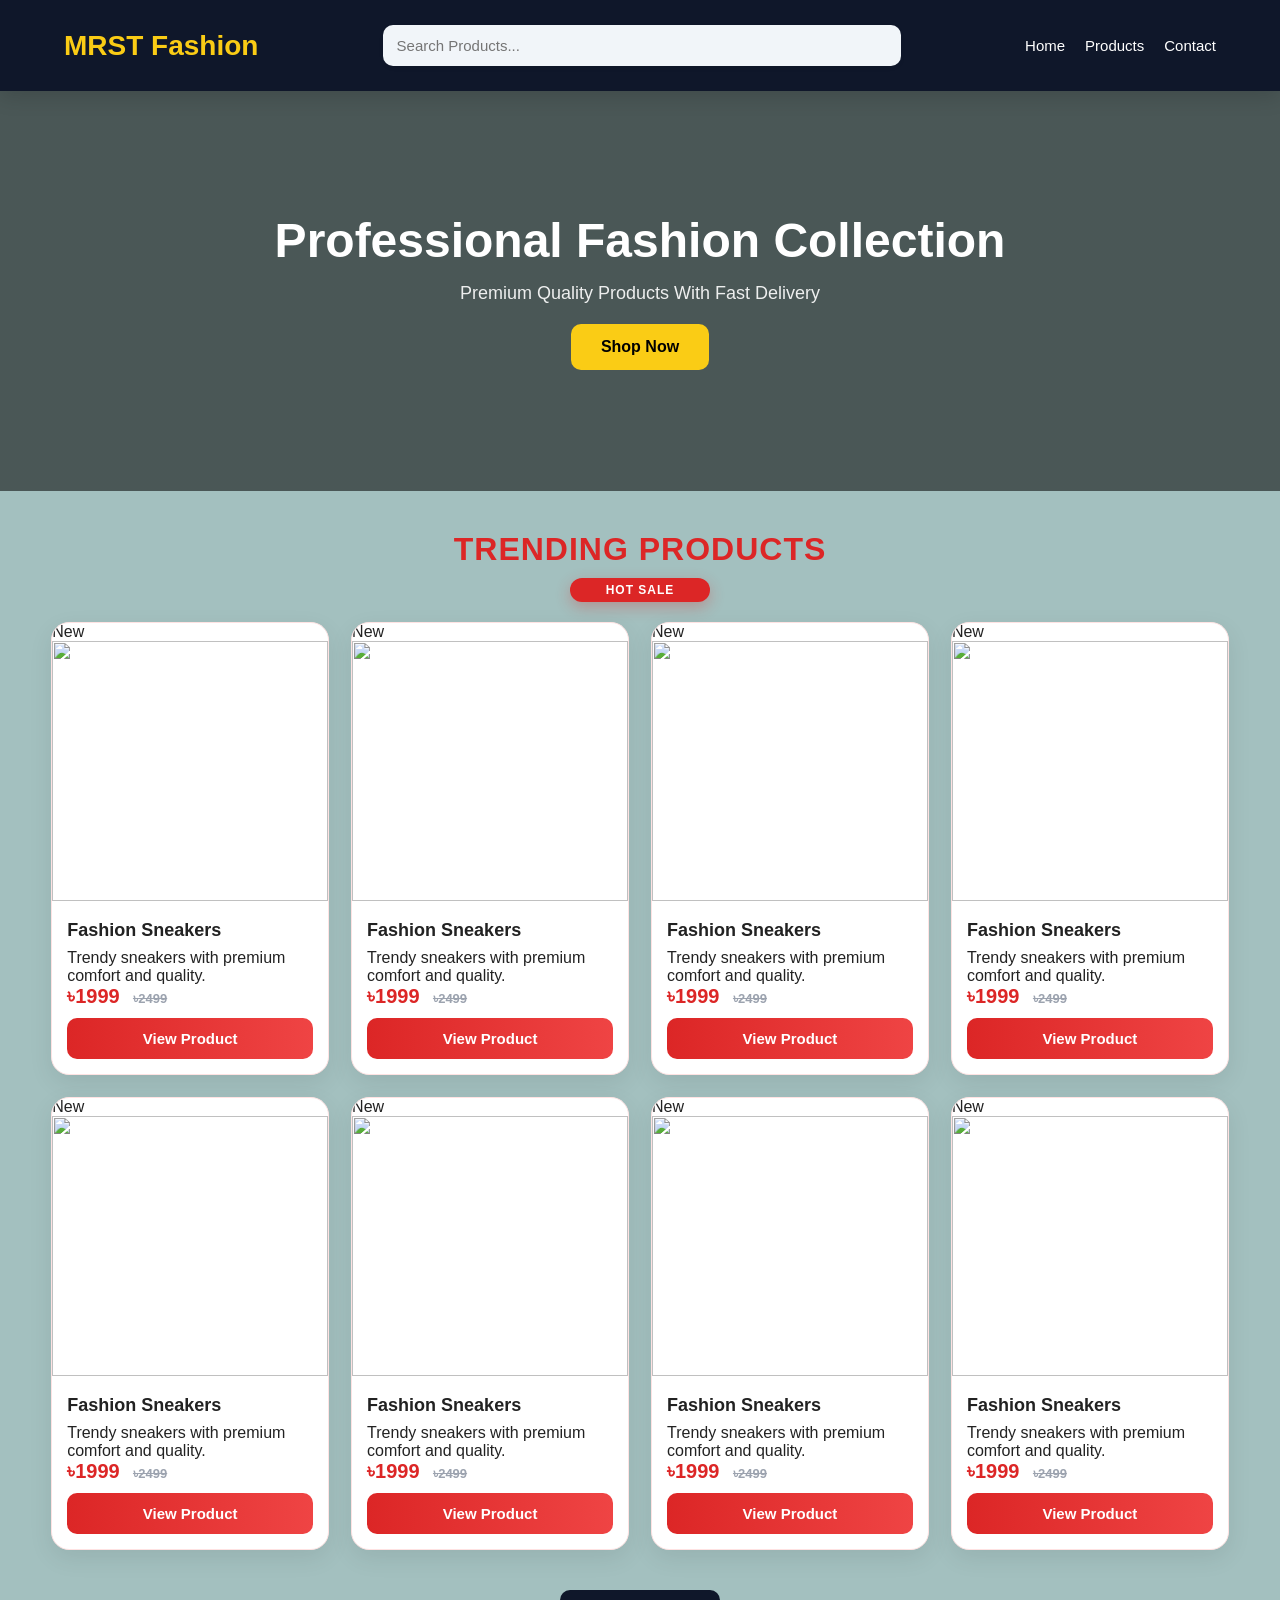
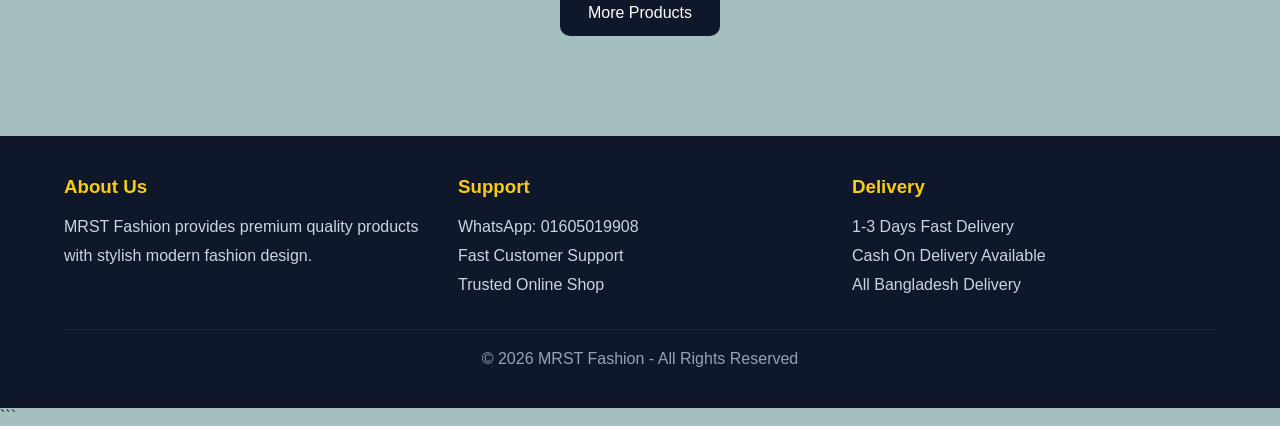
==== 3Piece.html @ 21700001 "Add files via upload" ====
<!DOCTYPE html>
<html lang="en">
<head>
<meta charset="UTF-8">
<meta name="viewport" content="width=device-width, initial-scale=1.0">
<title>MRST Fashion Store</title>

<style>
*{
margin:0;
padding:0;
box-sizing:border-box;
font-family:Arial,sans-serif;
}

body{
background:#a3c0bf;
color:#222;
}

/* ================= HEADER ================= */
header{
background:#0f172a;
padding:15px 5%;
display:flex;
justify-content:space-between;
align-items:center;
position:sticky;
top:0;
z-index:1000;
box-shadow:0 5px 20px rgba(0,0,0,0.15);
}

.logo{
font-size:28px;
font-weight:bold;
color:#facc15;
}

.search-box{
width:45%;
}

.search-box input{
width:100%;
padding:12px 14px;
border:none;
border-radius:10px;
outline:none;
background:#f1f5f9;
font-size:15px;
}

.menu{
display:flex;
gap:20px;
}

.menu a{
text-decoration:none;
color:white;
font-size:15px;
transition:0.3s;
}

.menu a:hover{
color:#facc15;
}

/* ================= HERO ================= */
.hero{
height:400px;
background:linear-gradient(rgba(0,0,0,.55),rgba(0,0,0,.55)),
url('https://images.unsplash.com/photo-1441986300917-64674bd600d8?q=80&w=1400');
background-size:cover;
background-position:center;
display:flex;
justify-content:center;
align-items:center;
text-align:center;
color:white;
padding:20px;
}

.hero h1{
font-size:48px;
margin-bottom:15px;
}

.hero p{
font-size:18px;
opacity:0.9;
margin-bottom:20px;
}

.hero button{
background:#facc15;
border:none;
padding:14px 30px;
border-radius:10px;
font-size:16px;
font-weight:bold;
cursor:pointer;
transition:0.3s;
}

.hero button:hover{
transform:scale(1.05);
}

/* ================= SECTION TITLE (HOT SALE RED) ================= */
.section-title{
text-align:center;
padding:40px 20px 20px;
font-size:32px;
font-weight:900;
color:#dc2626;
text-transform:uppercase;
letter-spacing:1px;
position:relative;
}

.section-title::after{
content:"HOT SALE";
display:block;
font-size:12px;
color:white;
background:#dc2626;
width:120px;
margin:10px auto 0;
padding:5px 10px;
border-radius:20px;
box-shadow:0 5px 15px rgba(220,38,38,0.3);
}

/* ================= PRODUCTS GRID ================= */
.products{
width:92%;
margin:auto;
display:grid;
grid-template-columns:repeat(auto-fit,minmax(230px,1fr));
gap:22px;
padding-bottom:40px;
}

/* ================= PRODUCT CARD ================= */
.product-card{
background:#fff;
border-radius:18px;
overflow:hidden;
box-shadow:0 8px 25px rgba(0,0,0,0.08);
transition:0.3s;
position:relative;
border:1px solid #fee2e2;
}

.product-card:hover{
transform:translateY(-10px);
box-shadow:0 18px 40px rgba(220,38,38,0.15);
border-color:#dc2626;
}

.product-card img{
width:100%;
height:260px;
object-fit:cover;
transition:0.3s;
}

.product-card:hover img{
transform:scale(1.05);
}

/* ================= BADGE ================= */
.badge{
position:absolute;
top:12px;
left:12px;
background:linear-gradient(45deg,#dc2626,#ef4444);
color:white;
padding:6px 12px;
font-size:12px;
font-weight:bold;
border-radius:20px;
box-shadow:0 5px 15px rgba(220,38,38,0.3);
animation:pulse 1.2s infinite;
text-transform:uppercase;
}

@keyframes pulse{
0%{transform:scale(1);}
50%{transform:scale(1.15);}
100%{transform:scale(1);}
}

/* ================= PRODUCT INFO ================= */
.product-info{
padding:15px;
}

.product-info h3{
font-size:18px;
margin-bottom:8px;
}

.price{
color:#dc2626;
font-size:20px;
font-weight:800;
margin-bottom:10px;
}

.old-price{
text-decoration:line-through;
font-size:13px;
color:#9ca3af;
margin-left:8px;
}

/* ================= BUTTON ================= */
.buy-btn{
width:100%;
padding:12px;
border:none;
border-radius:10px;
background:linear-gradient(90deg,#dc2626,#ef4444);
color:white;
font-size:15px;
font-weight:bold;
cursor:pointer;
transition:0.3s;
}

.buy-btn:hover{
transform:scale(1.03);
box-shadow:0 10px 20px rgba(220,38,38,0.3);
}

/* ================= LOAD MORE ================= */
.load-more-box{
text-align:center;
padding-bottom:50px;
}

.load-more{
padding:14px 28px;
border:none;
background:#0f172a;
color:white;
font-size:16px;
border-radius:10px;
cursor:pointer;
transition:0.3s;
}

.load-more:hover{
background:#dc2626;
}

/* ================= POPUP ================= */
.popup{
position:fixed;
top:0;
left:0;
width:100%;
height:100vh;
background:rgba(0,0,0,0.75);
display:none;
justify-content:center;
align-items:center;
padding:10px;
z-index:9999;
overflow-y:auto;
}
.popup.active{
display:flex;
}
.popup-content{
background:#b7ccc1;
width:95%;
max-width:1200px;
max-height:95vh;
overflow-y:auto;
border-radius:20px;
padding:20px;
position:relative;
}

/* দুই পাশের layout */
.product-page{
display:flex;
gap:20px;
flex-wrap:wrap;
}

.left-side,
.right-side{
flex:1;
min-width:300px;
}

/* Mobile */
@media(max-width:768px){

.product-page{
flex-direction:column;
}

.left-side,
.right-side{
width:100%;
min-width:100%;
}

}

.close-btn{
position:absolute;
right:20px;
top:15px;
font-size:35px;
cursor:pointer;
color:#111;
}

.popup-grid{
display:grid;
grid-template-columns:1fr 1fr;
gap:30px;
}

.main-image{
width:100%;
height:450px;
object-fit:cover;
border-radius:15px;
margin-bottom:15px;
}

.small-images{
display:flex;
gap:10px;
}

.small-images img{
width:85px;
height:85px;
object-fit:cover;
border-radius:10px;
cursor:pointer;
border:3px solid #e5e7eb;
}

/* ================= ORDER FORM ================= */
.order-form{
display:grid;
grid-template-columns:1fr 1fr;
gap:15px;
margin-top:20px;

}

.order-form input,input {
  width: 100%;
  padding: 14px 15px;
  margin: 10px 0;
  border: 1px solid #ddd;
  border-radius: 10px;
  font-size: 15px;
  background: #fff;
  transition: 0.3s ease;
  outline: none;
  box-shadow: 0 2px 5px rgba(0,0,0,0.05);
}
input:focus {
  border-color: #ff4d00;
  box-shadow: 0 0 8px rgba(255,77,0,0.3);
}
.order-form textarea,
.order-form select{
padding:14px;
border:1px solid #161a1a;
border-radius:10px;
outline:none;
font-size:15px;
width:100%;
background: #759bee;
}

.order-form textarea{
height:100px;
resize:none;
}

.full{
grid-column:1/-1;
}

.order-btn{
background:#25D366;
color:white;
padding:16px;
border:none;
border-radius:10px;
font-size:18px;
font-weight:bold;
cursor:pointer;
transition:0.3s;
}

.order-btn:hover{
transform:scale(1.03);
}

/* ================= FOOTER ================= */
footer{
background:#0f172a;
color:white;
padding:40px 5%;
margin-top:50px;
}

.footer-grid{
display:grid;
grid-template-columns:repeat(auto-fit,minmax(250px,1fr));
gap:30px;
}

footer h3{
margin-bottom:15px;
color:#facc15;
}

footer p{
line-height:1.8;
color:#cbd5e1;
}

.copy{
text-align:center;
margin-top:30px;
padding-top:20px;
border-top:1px solid #1e293b;
color:#94a3b8;
}

/* ================= RESPONSIVE ================= */
@media(max-width:900px){

.search-box{
width:100%;
}

header{
flex-direction:column;
gap:15px;
}

.hero h1{
font-size:34px;
}

.popup-grid{
grid-template-columns:1fr;
}

.order-form{
grid-template-columns:1fr;
}
}

/* ================= DELIVERY BOX ================= */

.delivery-box{
margin-top:5px;
}

.delivery-title{
font-size:20px;
margin-bottom:15px;
color:#111827;
font-weight:800;
}

.delivery-options{
display:grid;
grid-template-columns:1fr 1fr;
gap:18px;
}

.delivery-option input{
display:none;
}

.delivery-card{
border:2px solid #e5e7eb;
padding:20px;
border-radius:18px;
cursor:pointer;
transition:0.35s;
background:#ffffff;
position:relative;
overflow:hidden;
}

.delivery-card:hover{
transform:translateY(-5px);
box-shadow:0 15px 30px rgba(0,0,0,0.08);
}

.delivery-top{
display:flex;
justify-content:space-between;
align-items:center;
margin-bottom:15px;
}

.delivery-icon{
font-size:28px;
}

.delivery-badge{
background:#22c55e;
color:white;
font-size:11px;
padding:5px 10px;
border-radius:30px;
font-weight:bold;
letter-spacing:1px;
}

.delivery-badge.red{
background:#ef4444;
}

.delivery-card h4{
font-size:18px;
margin-bottom:8px;
color:#111827;
}

.delivery-card p{
font-size:14px;
color:#6b7280;
margin-bottom:15px;
}

.delivery-price{
font-size:28px;
font-weight:900;
color:#dc2626;
}

.delivery-option input:checked + .delivery-card{
border-color:#25D366;
background:#f0fdf4;
transform:scale(1.02);
box-shadow:0 15px 30px rgba(37,211,102,0.15);
}

/* ================= COD BOX ================= */

.cod-box{
margin-top:20px;
background:linear-gradient(135deg,#111827,#1f2937);
padding:20px;
border-radius:18px;
display:flex;
align-items:center;
justify-content:space-between;
gap:15px;
color:white;
box-shadow:0 15px 30px rgba(0,0,0,0.12);
}

.cod-icon{
width:60px;
height:60px;
background:#25D366;
display:flex;
justify-content:center;
align-items:center;
border-radius:50%;
font-size:28px;
flex-shrink:0;
}

.cod-text h3{
font-size:20px;
margin-bottom:5px;
}

.cod-text p{
font-size:14px;
color:#d1d5db;
}

.cod-badge{
background:#22c55e;
padding:10px 16px;
border-radius:30px;
font-size:14px;
font-weight:bold;
white-space:nowrap;
}



</style>
</head>

<body>

<header>
<div class="logo">MRST Fashion</div>

<div class="search-box">
<input type="text" placeholder="Search Products...">
</div>

<div class="menu">
<a href="#">Home</a>
<a href="#products">Products</a>
<a href="#footer">Contact</a>
</div>
</header>

<section class="hero">
<div>
<h1>Professional Fashion Collection</h1>
<p>Premium Quality Products With Fast Delivery</p>
<button onclick="scrollProducts()">Shop Now</button>
</div>
</section>

<h2 class="section-title" id="products">Trending Products</h2>

<section class="products" id="productContainer"></section>

<div class="load-more-box">
<button class="load-more" onclick="loadMoreProducts()">More Products</button>
</div>

<div class="popup" id="popup">
<div class="popup-content">

<span class="close-btn" onclick="closePopup()">×</span>

<div class="popup-grid">

<div>
<img id="mainImage" class="main-image" src="">

<div class="small-images">
<img id="img1" onclick="changeImage(this.src)">
<img id="img2" onclick="changeImage(this.src)">
<img id="img3" onclick="changeImage(this.src)">
</div>
</div>

<div class="product-details">
<h2 id="productName"></h2>

<div class="price" id="productPrice"></div>

<p>
Premium stylish fashion product. Very comfortable and high quality fabric.
Best collection for modern fashion lovers.
</p>

<div class="features">
<div class="feature-box">🚚 Fast Delivery 1-3 Days</div>
<div class="feature-box">💯 Premium Quality</div>
<div class="feature-box">🔥 Trending Collection</div>
<div class="feature-box">📦 Cash On Delivery</div>
</div>
<!-- ===== ORDER FORM ===== -->

<!-- ===== ORDER FORM ===== -->

<form class="order-form" onsubmit="sendWhatsApp(event)">

<input type="text" id="name" placeholder="আপনার নাম" required>

<input type="tel" id="phone" placeholder="ফোন নাম্বার" required>

<input type="email" id="email" placeholder="Gmail Address">

<select id="division">
  <option>বিভাগ নির্বাচন করুন</option>
  <option>Dhaka</option>
  <option>Chattogram</option>
  <option>Khulna</option>
  <option>Rajshahi</option>
</select>

<!-- District Dropdown -->
<select id="district">
  <option>জেলা নির্বাচন করুন</option>
<option>Bagerhat</option>
<option>Bandarban</option>
<option>Barguna</option>
<option>Barishal</option>
<option>Bhola</option>
<option>Bogra</option>
<option>Brahmanbaria</option>
<option>Chandpur</option>
<option>Chapainawabganj</option>
<option>Chattogram</option>
<option>Chuadanga</option>
<option>Cox's Bazar</option>
<option>Cumilla</option>
<option>Dhaka</option>
<option>Dinajpur</option>
<option>Faridpur</option>
<option>Feni</option>
<option>Gaibandha</option>
<option>Gazipur</option>
<option>Gopalganj</option>
<option>Habiganj</option>
<option>Jamalpur</option>
<option>Jashore</option>
<option>Jhalokathi</option>
<option>Jhenaidah</option>
<option>Joypurhat</option>
<option>Khagrachhari</option>
<option>Khulna</option>
<option>Kishoreganj</option>
<option>Kurigram</option>
<option>Kushtia</option>
<option>Lakshmipur</option>
<option>Lalmonirhat</option>
<option>Madaripur</option>
<option>Magura</option>
<option>Manikganj</option>
<option>Meherpur</option>
<option>Moulvibazar</option>
<option>Munshiganj</option>
<option>Mymensingh</option>
<option>Naogaon</option>
<option>Narail</option>
<option>Narayanganj</option>
<option>Narsingdi</option>
<option>Natore</option>
<option>Netrokona</option>
<option>Nilphamari</option>
<option>Noakhali</option>
<option>Pabna</option>
<option>Panchagarh</option>
<option>Patuakhali</option>
<option>Pirojpur</option>
<option>Rajbari</option>
<option>Rajshahi</option>
<option>Rangamati</option>
<option>Rangpur</option>
<option>Satkhira</option>
<option>Shariatpur</option>
<option>Sherpur</option>
<option>Sirajganj</option>
<option>Sunamganj</option>
<option>Sylhet</option>
<option>Tangail</option>
<option>Thakurgaon</option>
</select>

<!-- Thana Dropdown -->
<select id="thana">
  <option>থানা নির্বাচন করুন</option>

<option>Select Thana / Upazila</option>

<!-- Dhaka District -->
<option>Dhamrai</option>
<option>Dohar</option>
<option>Keraniganj</option>
<option>Nawabganj</option>
<option>Savar</option>

<!-- Gazipur -->
<option>Gazipur Sadar</option>
<option>Kaliakair</option>
<option>Kaliganj</option>
<option>Kapasia</option>
<option>Sreepur</option>

<!-- Narayanganj -->
<option>Narayanganj Sadar</option>
<option>Araihazar</option>
<option>Bandar</option>
<option>Rupganj</option>
<option>Sonargaon</option>

<!-- Munshiganj -->
<option>Munshiganj Sadar</option>
<option>Gazaria</option>
<option>Lohajang</option>
<option>Sirajdikhan</option>
<option>Sreenagar</option>
<option>Tongibari</option>

<!-- Kishoreganj -->
<option>Kishoreganj Sadar</option>
<option>Austagram</option>
<option>Bajitpur</option>
<option>Bhairab</option>
<option>Hossainpur</option>
<option>Itna</option>
<option>Karimganj</option>
<option>Katiadi</option>
<option>Kuliarchar</option>
<option>Mithamain</option>
<option>Nikli</option>
<option>Pakundia</option>
<option>Tarail</option>

<!-- Faridpur -->
<option>Faridpur Sadar</option>
<option>Alfadanga</option>
<option>Bhanga</option>
<option>Boalmari</option>
<option>Charbhadrasan</option>
<option>Madhukhali</option>
<option>Nagarkanda</option>
<option>Sadarpur</option>
<option>Saltha</option>

<!-- Gopalganj -->
<option>Gopalganj Sadar</option>
<option>Kashiani</option>
<option>Kotalipara</option>
<option>Muksudpur</option>
<option>Tungipara</option>

<!-- Madaripur -->
<option>Madaripur Sadar</option>
<option>Kalkini</option>
<option>Rajoir</option>
<option>Shibchar</option>

<!-- Rajbari -->
<option>Rajbari Sadar</option>
<option>Baliakandi</option>
<option>Goalanda</option>
<option>Kalukhali</option>
<option>Pangsha</option>

<!-- Shariatpur -->
<option>Shariatpur Sadar</option>
<option>Bhedarganj</option>
<option>Damudya</option>
<option>Gosairhat</option>
<option>Naria</option>
<option>Zajira</option>

<!-- Tangail -->
<option>Tangail Sadar</option>
<option>Basail</option>
<option>Bhuapur</option>
<option>Delduar</option>
<option>Dhanbari</option>
<option>Ghatail</option>
<option>Gopalpur</option>
<option>Kalihati</option>
<option>Madhupur</option>
<option>Mirzapur</option>
<option>Nagarpur</option>
<option>Sakhipur</option>

<!-- Manikganj -->
<option>Manikganj Sadar</option>
<option>Daulatpur</option>
<option>Ghior</option>
<option>Harirampur</option>
<option>Saturia</option>
<option>Shibalaya</option>
<option>Singair</option>

<!-- Narsingdi -->
<option>Narsingdi Sadar</option>
<option>Belabo</option>
<option>Monohardi</option>
<option>Palash</option>
<option>Raipura</option>
<option>Shibpur</option>
<!-- Chattogram District -->
<option>Chattogram Sadar</option>
<option>Anwara</option>
<option>Banshkhali</option>
<option>Boalkhali</option>
<option>Chandanaish</option>
<option>Fatikchhari</option>
<option>Hathazari</option>
<option>Lohagara</option>
<option>Mirsharai</option>
<option>Patiya</option>
<option>Rangunia</option>
<option>Raozan</option>
<option>Sandwip</option>
<option>Satkania</option>
<option>Sitakunda</option>

<!-- Cox's Bazar -->
<option>Cox's Bazar Sadar</option>
<option>Chakaria</option>
<option>Kutubdia</option>
<option>Maheshkhali</option>
<option>Pekua</option>
<option>Ramu</option>
<option>Teknaf</option>
<option>Ukhia</option>

<!-- Cumilla -->
<option>Cumilla Sadar</option>
<option>Barura</option>
<option>Brahmanpara</option>
<option>Burichang</option>
<option>Chandina</option>
<option>Chauddagram</option>
<option>Daudkandi</option>
<option>Debidwar</option>
<option>Homna</option>
<option>Laksam</option>
<option>Meghna</option>
<option>Monohorganj</option>
<option>Muradnagar</option>
<option>Nangalkot</option>
<option>Titas</option>

<!-- Feni -->
<option>Feni Sadar</option>
<option>Chhagalnaiya</option>
<option>Daganbhuiyan</option>
<option>Parshuram</option>
<option>Sonagazi</option>

<!-- Brahmanbaria -->
<option>Brahmanbaria Sadar</option>
<option>Akhaura</option>
<option>Ashuganj</option>
<option>Bancharampur</option>
<option>Bijoynagar</option>
<option>Kasba</option>
<option>Nabinagar</option>
<option>Nasirnagar</option>
<option>Sarail</option>

<!-- Noakhali -->
<option>Noakhali Sadar</option>
<option>Begumganj</option>
<option>Chatkhil</option>
<option>Companiganj</option>
<option>Hatiya</option>
<option>Kabirhat</option>
<option>Senbagh</option>
<option>Sonaimuri</option>
<option>Subarnachar</option>

<!-- Lakshmipur -->
<option>Lakshmipur Sadar</option>
<option>Raipur</option>
<option>Ramganj</option>
<option>Ramgati</option>
<option>Kamalnagar</option>

<!-- Khagrachhari -->
<option>Khagrachhari Sadar</option>
<option>Dighinala</option>
<option>Lakshmichhari</option>
<option>Mahalchhari</option>
<option>Manikchhari</option>
<option>Matiranga</option>
<option>Panchhari</option>
<option>Ramgarh</option>

<!-- Rangamati -->
<option>Rangamati Sadar</option>
<option>Bagaichhari</option>
<option>Barkal</option>
<option>Belaichhari</option>
<option>Juraichhari</option>
<option>Kaptai</option>
<option>Kaukhali</option>
<option>Langadu</option>
<option>Naniarchar</option>
<option>Rajasthali</option>

<!-- Bandarban -->
<option>Bandarban Sadar</option>
<option>Alikadam</option>
<option>Lama</option>
<option>Naikhongchhari</option>
<option>Rowangchhari</option>
<option>Ruma</option>
<option>Thanchi</option>
<!-- Rajshahi -->
<option>Rajshahi Sadar</option>
<option>Bagha</option>
<option>Bagmara</option>
<option>Charghat</option>
<option>Durgapur</option>
<option>Godagari</option>
<option>Mohanpur</option>
<option>Paba</option>
<option>Puthia</option>
<option>Tanore</option>

<!-- Bogura -->
<option>Bogura Sadar</option>
<option>Adamdighi</option>
<option>Dhunat</option>
<option>Dhupchanchia</option>
<option>Gabtali</option>
<option>Kahaloo</option>
<option>Nandigram</option>
<option>Sariakandi</option>
<option>Shajahanpur</option>
<option>Sherpur</option>
<option>Shibganj</option>
<option>Sonatola</option>

<!-- Joypurhat -->
<option>Joypurhat Sadar</option>
<option>Akkelpur</option>
<option>Kalai</option>
<option>Khetlal</option>
<option>Panchbibi</option>

<!-- Naogaon -->
<option>Naogaon Sadar</option>
<option>Atrai</option>
<option>Badalgachhi</option>
<option>Dhamoirhat</option>
<option>Manda</option>
<option>Mahadebpur</option>
<option>Niamatpur</option>
<option>Patnitala</option>
<option>Porsha</option>
<option>Raninagar</option>
<option>Sapahar</option>

<!-- Natore -->
<option>Natore Sadar</option>
<option>Bagatipara</option>
<option>Baraigram</option>
<option>Gurudaspur</option>
<option>Lalpur</option>
<option>Singra</option>

<!-- Chapainawabganj -->
<option>Chapainawabganj Sadar</option>
<option>Bholahat</option>
<option>Gomastapur</option>
<option>Nachole</option>
<option>Shibganj</option>

<!-- Pabna -->
<option>Pabna Sadar</option>
<option>Atgharia</option>
<option>Bera</option>
<option>Bhangura</option>
<option>Chatmohar</option>
<option>Faridpur</option>
<option>Ishwardi</option>
<option>Santhia</option>
<option>Sujanagar</option>

<!-- Sirajganj -->
<option>Sirajganj Sadar</option>
<option>Belkuchi</option>
<option>Chauhali</option>
<option>Kazipur</option>
<option>Kamarkhanda</option>
<option>Raiganj</option>
<option>Shahjadpur</option>
<option>Tarash</option>
<option>Ullapara</option>
<!-- Khulna -->
<option>Khulna Sadar</option>
<option>Batiaghata</option>
<option>Dacope</option>
<option>Dumuria</option>
<option>Dighalia</option>
<option>Koyra</option>
<option>Paikgachha</option>
<option>Phultala</option>
<option>Rupsa</option>
<option>Terokhada</option>

<!-- Bagerhat -->
<option>Bagerhat Sadar</option>
<option>Chitalmari</option>
<option>Fakirhat</option>
<option>Kachua</option>
<option>Mollahat</option>
<option>Mongla</option>
<option>Morrelganj</option>
<option>Rampal</option>
<option>Sarankhola</option>

<!-- Satkhira -->
<option>Satkhira Sadar</option>
<option>Assasuni</option>
<option>Debhata</option>
<option>Kalaroa</option>
<option>Kaliganj</option>
<option>Shyamnagar</option>
<option>Tala</option>

<!-- Jashore -->
<option>Jashore Sadar</option>
<option>Abhaynagar</option>
<option>Bagherpara</option>
<option>Chaugachha</option>
<option>Jhikargachha</option>
<option>Keshabpur</option>
<option>Manirampur</option>
<option>Sharsha</option>

<!-- Jhenaidah -->
<option>Jhenaidah Sadar</option>
<option>Harinakunda</option>
<option>Kaliganj</option>
<option>Kotchandpur</option>
<option>Maheshpur</option>
<option>Shailkupa</option>

<!-- Magura -->
<option>Magura Sadar</option>
<option>Mohammadpur</option>
<option>Shalikha</option>
<option>Sreepur</option>

<!-- Narail -->
<option>Narail Sadar</option>
<option>Lohagara</option>
<option>Kalia</option>

<!-- Kushtia -->
<option>Kushtia Sadar</option>
<option>Bheramara</option>
<option>Daulatpur</option>
<option>Mirpur</option>
<option>Khoksa</option>
<option>Kumarkhali</option>

<!-- Chuadanga -->
<option>Chuadanga Sadar</option>
<option>Alamdanga</option>
<option>Damurhuda</option>
<option>Jibannagar</option>

<!-- Meherpur -->
<option>Meherpur Sadar</option>
<option>Mujibnagar</option>
<option>Gangni</option>
<!-- Barishal -->
<option>Barishal Sadar</option>
<option>Agailjhara</option>
<option>Babuganj</option>
<option>Bakerganj</option>
<option>Banaripara</option>
<option>Gaurnadi</option>
<option>Hizla</option>
<option>Mehendiganj</option>
<option>Muladi</option>
<option>Wazirpur</option>

<!-- Bhola -->
<option>Bhola Sadar</option>
<option>Burhanuddin</option>
<option>Char Fasson</option>
<option>Daulatkhan</option>
<option>Lalmohan</option>
<option>Manpura</option>
<option>Tazumuddin</option>

<!-- Patuakhali -->
<option>Patuakhali Sadar</option>
<option>Bauphal</option>
<option>Dashmina</option>
<option>Galachipa</option>
<option>Kalapara</option>
<option>Mirzaganj</option>
<option>Rangabali</option>

<!-- Pirojpur -->
<option>Pirojpur Sadar</option>
<option>Bhandaria</option>
<option>Indurkani</option>
<option>Mathbaria</option>
<option>Nesarabad (Swarupkathi)</option>
<option>Kawkhali</option>
<option>Zianagar</option>

<!-- Jhalokathi -->
<option>Jhalokathi Sadar</option>
<option>Kanthalia</option>
<option>Nalchity</option>
<option>Rajapur</option>

<!-- Barguna -->
<option>Barguna Sadar</option>
<option>Amtali</option>
<option>Bamna</option>
<option>Betagi</option>
<option>Patharghata</option>
<option>Taltali</option>
<!-- Sylhet -->
<option>Sylhet Sadar</option>
<option>Beanibazar</option>
<option>Biswanath</option>
<option>Companiganj</option>
<option>Fenchuganj</option>
<option>Golapganj</option>
<option>Gowainghat</option>
<option>Jaintiapur</option>
<option>Kanaighat</option>
<option>Zakiganj</option>
<option>South Surma</option>
<option>Balaganj</option>
<option>Osmani Nagar</option>

<!-- Moulvibazar -->
<option>Moulvibazar Sadar</option>
<option>Barlekha</option>
<option>Juri</option>
<option>Kamalganj</option>
<option>Kulaura</option>
<option>Rajnagar</option>
<option>Sreemangal</option>

<!-- Habiganj -->
<option>Habiganj Sadar</option>
<option>Ajmiriganj</option>
<option>Baniachang</option>
<option>Bahubal</option>
<option>Chunarughat</option>
<option>Lakhai</option>
<option>Madhabpur</option>
<option>Nabiganj</option>
<option>Shayestaganj</option>

<!-- Sunamganj -->
<option>Sunamganj Sadar</option>
<option>Biswamvarpur</option>
<option>Chhatak</option>
<option>Derai</option>
<option>Dharampasha</option>
<option>Dowarabazar</option>
<option>Jagannathpur</option>
<option>Jamalganj</option>
<option>Sullah</option>
<option>Tahirpur</option>
<option>South Sunamganj</option>
<!-- Rangpur -->
<option>Rangpur Sadar</option>
<option>Badarganj</option>
<option>Gangachara</option>
<option>Kaunia</option>
<option>Mithapukur</option>
<option>Pirgachha</option>
<option>Pirganj</option>
<option>Taraganj</option>

<!-- Dinajpur -->
<option>Dinajpur Sadar</option>
<option>Birampur</option>
<option>Birganj</option>
<option>Biral</option>
<option>Bochaganj</option>
<option>Chirirbandar</option>
<option>Fulbari</option>
<option>Ghoraghat</option>
<option>Hakimpur</option>
<option>Kaharole</option>
<option>Khansama</option>
<option>Nawabganj</option>
<option>Parbatipur</option>

<!-- Gaibandha -->
<option>Gaibandha Sadar</option>
<option>Fulchhari</option>
<option>Gobindaganj</option>
<option>Palashbari</option>
<option>Sadullapur</option>
<option>Saghata</option>
<option>Sundarganj</option>

<!-- Kurigram -->
<option>Kurigram Sadar</option>
<option>Bhurungamari</option>
<option>Char Rajibpur</option>
<option>Chilmari</option>
<option>Phulbari</option>
<option>Nageshwari</option>
<option>Rajarhat</option>
<option>Raomari</option>
<option>Ulipur</option>

<!-- Lalmonirhat -->
<option>Lalmonirhat Sadar</option>
<option>Aditmari</option>
<option>Hatibandha</option>
<option>Kaliganj</option>
<option>Patgram</option>

<!-- Nilphamari -->
<option>Nilphamari Sadar</option>
<option>Dimla</option>
<option>Domar</option>
<option>Jaldhaka</option>
<option>Kishoreganj</option>
<option>Syedpur</option>

<!-- Panchagarh -->
<option>Panchagarh Sadar</option>
<option>Atwari</option>
<option>Boda</option>
<option>Debiganj</option>
<option>Tetulia</option>

<!-- Thakurgaon -->
<option>Thakurgaon Sadar</option>
<option>Baliadangi</option>
<option>Haripur</option>
<option>Pirganj</option>
<option>Ranisankail</option>
<!-- Mymensingh -->
<option>Mymensingh Sadar</option>
<option>Bhaluka</option>
<option>Fulbaria</option>
<option>Gaffargaon</option>
<option>Gauripur</option>
<option>Haluaghat</option>
<option>Ishwarganj</option>
<option>Muktagachha</option>
<option>Nandail</option>
<option>Phulpur</option>
<option>Trishal</option>

<!-- Jamalpur -->
<option>Jamalpur Sadar</option>
<option>Dewanganj</option>
<option>Baksiganj</option>
<option>Islampur</option>
<option>Madarganj</option>
<option>Melandaha</option>
<option>Sarishabari</option>

<!-- Sherpur -->
<option>Sherpur Sadar</option>
<option>Nakla</option>
<option>Nalitabari</option>
<option>Sreebardi</option>

<!-- Netrokona -->
<option>Netrokona Sadar</option>
<option>Atpara</option>
<option>Barhatta</option>
<option>Durgapur</option>
<option>Khaliajuri</option>
<option>Kalmakanda</option>
<option>Madan</option>
<option>Mohanganj</option>
<option>Purbadhala</option>
<option>Kendua</option>
</select>
<select id="size">
<option>Select Size</option>
<option>S</option>
<option>M</option>
<option>L</option>
<option>XL</option>
</select>

<select id="color">
<option>Select Color</option>
<option>Black</option>
<option>White</option>
<option>Blue</option>
</select>

<textarea id="address" class="full" placeholder="গ্রাম / সম্পূর্ণ ঠিকানা"></textarea>

<!-- ===== DELIVERY CHARGE ===== -->

<div class="full delivery-box">

<h3 class="delivery-title">
🚚 Select Delivery Option
</h3>

<div class="delivery-options">

<label class="delivery-option">

<input type="radio" name="delivery" value="Dhaka City - 60 TK" checked>

<div class="delivery-card">

<div class="delivery-top">
<span class="delivery-icon">🏙</span>
<span class="delivery-badge">FAST</span>
</div>

<h4>Dhaka City Delivery</h4>

<p>Inside Dhaka City Area</p>

<div class="delivery-price">
৳60
</div>

</div>

</label>

<label class="delivery-option">

<input type="radio" name="delivery" value="All Bangladesh - 100 TK">

<div class="delivery-card">

<div class="delivery-top">
<span class="delivery-icon">🌍</span>
<span class="delivery-badge red">
HOT
</span>
</div>

<h4>All Bangladesh Delivery</h4>

<p>Outside Dhaka All Area</p>

<div class="delivery-price">
৳100
</div>

</div>

</label>

</div>

</div>

<!-- ===== CASH ON DELIVERY ===== -->

<div class="full cod-box">

<div class="cod-icon">
🚚
</div>

<div class="cod-text">

<h3>Cash On Delivery Available</h3>

<p>
পণ্য হাতে পেয়ে তারপর টাকা পরিশোধ করুন
</p>

</div>

<div class="cod-badge">
100% Safe
</div>

</div>

<button class="order-btn full">
WhatsApp এ অর্ডার করুন
</button>

</form>

</div>

</div>

</div>
</div>

<footer id="footer">
<div class="footer-grid">

<div>
<h3>About Us</h3>
<p>
MRST Fashion provides premium quality products with stylish modern fashion design.
</p>
</div>

<div>
<h3>Support</h3>
<p>
WhatsApp: 01605019908<br>
Fast Customer Support<br>
Trusted Online Shop
</p>
</div>

<div>
<h3>Delivery</h3>
<p>
1-3 Days Fast Delivery<br>
Cash On Delivery Available<br>
All Bangladesh Delivery
</p>
</div>

</div>

<div class="copy">
© 2026 MRST Fashion - All Rights Reserved
</div>
</footer>

<script>

const productContainer = document.getElementById('productContainer');

let loaded = 0;

// ===== PRODUCTS =====

const products = [

{
name:'Fashion Sneakers',
price:1999,
old:2499,
badge:'New',
img1:'https://images.unsplash.com/photo-1542291026-7eec264c27ff?q=80&w=1200',
img2:'https://images.unsplash.com/photo-1549298916-b41d501d3772?q=80&w=1200',
img3:'https://images.unsplash.com/photo-1600185365483-26d7a4cc7519?q=80&w=1200',
description:'Trendy sneakers with premium comfort and quality.'
},
{
name:'Fashion Sneakers',
price:1999,
old:2499,
badge:'New',
img1:'https://images.unsplash.com/photo-1542291026-7eec264c27ff?q=80&w=1200',
img2:'https://images.unsplash.com/photo-1549298916-b41d501d3772?q=80&w=1200',
img3:'https://images.unsplash.com/photo-1600185365483-26d7a4cc7519?q=80&w=1200',
description:'Trendy sneakers with premium comfort and quality.'
},

{
name:'Fashion Sneakers',
price:1999,
old:2499,
badge:'New',
img1:'https://images.unsplash.com/photo-1542291026-7eec264c27ff?q=80&w=1200',
img2:'https://images.unsplash.com/photo-1549298916-b41d501d3772?q=80&w=1200',
img3:'https://images.unsplash.com/photo-1600185365483-26d7a4cc7519?q=80&w=1200',
description:'Trendy sneakers with premium comfort and quality.'
},

{
name:'Fashion Sneakers',
price:1999,
old:2499,
badge:'New',
img1:'https://images.unsplash.com/photo-1542291026-7eec264c27ff?q=80&w=1200',
img2:'https://images.unsplash.com/photo-1549298916-b41d501d3772?q=80&w=1200',
img3:'https://images.unsplash.com/photo-1600185365483-26d7a4cc7519?q=80&w=1200',
description:'Trendy sneakers with premium comfort and quality.'
},

{
name:'Fashion Sneakers',
price:1999,
old:2499,
badge:'New',
img1:'https://images.unsplash.com/photo-1542291026-7eec264c27ff?q=80&w=1200',
img2:'https://images.unsplash.com/photo-1549298916-b41d501d3772?q=80&w=1200',
img3:'https://images.unsplash.com/photo-1600185365483-26d7a4cc7519?q=80&w=1200',
description:'Trendy sneakers with premium comfort and quality.'
},

{
name:'Fashion Sneakers',
price:1999,
old:2499,
badge:'New',
img1:'https://images.unsplash.com/photo-1542291026-7eec264c27ff?q=80&w=1200',
img2:'https://images.unsplash.com/photo-1549298916-b41d501d3772?q=80&w=1200',
img3:'https://images.unsplash.com/photo-1600185365483-26d7a4cc7519?q=80&w=1200',
description:'Trendy sneakers with premium comfort and quality.'
},

{
name:'Fashion Sneakers',
price:1999,
old:2499,
badge:'New',
img1:'https://images.unsplash.com/photo-1542291026-7eec264c27ff?q=80&w=1200',
img2:'https://images.unsplash.com/photo-1549298916-b41d501d3772?q=80&w=1200',
img3:'https://images.unsplash.com/photo-1600185365483-26d7a4cc7519?q=80&w=1200',
description:'Trendy sneakers with premium comfort and quality.'
},

{
name:'Fashion Sneakers',
price:1999,
old:2499,
badge:'New',
img1:'https://images.unsplash.com/photo-1542291026-7eec264c27ff?q=80&w=1200',
img2:'https://images.unsplash.com/photo-1549298916-b41d501d3772?q=80&w=1200',
img3:'https://images.unsplash.com/photo-1600185365483-26d7a4cc7519?q=80&w=1200',
description:'Trendy sneakers with premium comfort and quality.'
},

{
name:'Fashion Sneakers',
price:1999,
old:2499,
badge:'New',
img1:'https://images.unsplash.com/photo-1542291026-7eec264c27ff?q=80&w=1200',
img2:'https://images.unsplash.com/photo-1549298916-b41d501d3772?q=80&w=1200',
img3:'https://images.unsplash.com/photo-1600185365483-26d7a4cc7519?q=80&w=1200',
description:'Trendy sneakers with premium comfort and quality.'
},

{
name:'Fashion Sneakers',
price:1999,
old:2499,
badge:'New',
img1:'https://images.unsplash.com/photo-1542291026-7eec264c27ff?q=80&w=1200',
img2:'https://images.unsplash.com/photo-1549298916-b41d501d3772?q=80&w=1200',
img3:'https://images.unsplash.com/photo-1600185365483-26d7a4cc7519?q=80&w=1200',
description:'Trendy sneakers with premium comfort and quality.'
},

{
name:'Fashion Sneakers',
price:1999,
old:2499,
badge:'New',
img1:'https://images.unsplash.com/photo-1542291026-7eec264c27ff?q=80&w=1200',
img2:'https://images.unsplash.com/photo-1549298916-b41d501d3772?q=80&w=1200',
img3:'https://images.unsplash.com/photo-1600185365483-26d7a4cc7519?q=80&w=1200',
description:'Trendy sneakers with premium comfort and quality.'
},

{
name:'Fashion Sneakers',
price:1999,
old:2499,
badge:'New',
img1:'https://images.unsplash.com/photo-1542291026-7eec264c27ff?q=80&w=1200',
img2:'https://images.unsplash.com/photo-1549298916-b41d501d3772?q=80&w=1200',
img3:'https://images.unsplash.com/photo-1600185365483-26d7a4cc7519?q=80&w=1200',
description:'Trendy sneakers with premium comfort and quality.'
},

{
name:'Fashion Sneakers',
price:1999,
old:2499,
badge:'New',
img1:'https://images.unsplash.com/photo-1542291026-7eec264c27ff?q=80&w=1200',
img2:'https://images.unsplash.com/photo-1549298916-b41d501d3772?q=80&w=1200',
img3:'https://images.unsplash.com/photo-1600185365483-26d7a4cc7519?q=80&w=1200',
description:'Trendy sneakers with premium comfort and quality.'
},

{
name:'Fashion Sneakers',
price:1999,
old:2499,
badge:'New',
img1:'https://images.unsplash.com/photo-1542291026-7eec264c27ff?q=80&w=1200',
img2:'https://images.unsplash.com/photo-1549298916-b41d501d3772?q=80&w=1200',
img3:'https://images.unsplash.com/photo-1600185365483-26d7a4cc7519?q=80&w=1200',
description:'Trendy sneakers with premium comfort and quality.'
},

{
name:'Fashion Sneakers',
price:1999,
old:2499,
badge:'New',
img1:'https://images.unsplash.com/photo-1542291026-7eec264c27ff?q=80&w=1200',
img2:'https://images.unsplash.com/photo-1549298916-b41d501d3772?q=80&w=1200',
img3:'https://images.unsplash.com/photo-1600185365483-26d7a4cc7519?q=80&w=1200',
description:'Trendy sneakers with premium comfort and quality.'
},

{
name:'Fashion Sneakers',
price:1999,
old:2499,
badge:'New',
img1:'https://images.unsplash.com/photo-1542291026-7eec264c27ff?q=80&w=1200',
img2:'https://images.unsplash.com/photo-1549298916-b41d501d3772?q=80&w=1200',
img3:'https://images.unsplash.com/photo-1600185365483-26d7a4cc7519?q=80&w=1200',
description:'Trendy sneakers with premium comfort and quality.'
},

{
name:'Fashion Sneakers',
price:1999,
old:2499,
badge:'New',
img1:'https://images.unsplash.com/photo-1542291026-7eec264c27ff?q=80&w=1200',
img2:'https://images.unsplash.com/photo-1549298916-b41d501d3772?q=80&w=1200',
img3:'https://images.unsplash.com/photo-1600185365483-26d7a4cc7519?q=80&w=1200',
description:'Trendy sneakers with premium comfort and quality.'
},

{
name:'Fashion Sneakers',
price:1999,
old:2499,
badge:'New',
img1:'https://images.unsplash.com/photo-1542291026-7eec264c27ff?q=80&w=1200',
img2:'https://images.unsplash.com/photo-1549298916-b41d501d3772?q=80&w=1200',
img3:'https://images.unsplash.com/photo-1600185365483-26d7a4cc7519?q=80&w=1200',
description:'Trendy sneakers with premium comfort and quality.'
}




];

// ===== LOAD PRODUCTS =====

function loadProducts(){

// সব products শেষ হলে
if(loaded >= products.length){

document.querySelector('.load-more').innerText =
'No More Products';

document.querySelector('.load-more').disabled = true;

return;

}

// একবারে ৫টা products
for(let i = loaded; i < loaded +  8 && i < products.length; i++){

const p = products[i];

productContainer.innerHTML += `

<div class="product-card">

<div class="product-badge">
${p.badge}
</div>

<img src="${p.img1}">

<div class="product-info">

<h3>${p.name}</h3>

<p class="product-description">
${p.description}
</p>

<div class="price">
৳${p.price}
<span class="old-price">৳${p.old}</span>
</div>

<button class="buy-btn" onclick="openPopup(${i})">
View Product
</button>

</div>

</div>

`;

}

// পরের ৫টা
loaded += 5;

}

loadProducts();

// ===== MORE PRODUCTS =====

function loadMoreProducts(){
loadProducts();
}

// ===== OPEN PRODUCT POPUP =====

function openPopup(index){

const p = products[index];

document.getElementById('popup').style.display='flex';

document.getElementById('mainImage').src=p.img1;

document.getElementById('img1').src=p.img1;
document.getElementById('img2').src=p.img2;
document.getElementById('img3').src=p.img3;

document.getElementById('productName').innerText=p.name;

document.getElementById('productPrice').innerHTML=
'৳'+p.price+
' <span class="old-price">৳'+p.old+'</span>';

}

// ===== CLOSE POPUP =====

function closePopup(){

document.getElementById('popup').style.display='none';

}

// ===== CHANGE IMAGE =====

function changeImage(src){

document.getElementById('mainImage').src=src;

}

// ===== SCROLL =====

function scrollProducts(){

document.getElementById('products').scrollIntoView({
behavior:'smooth'
});

}

// ===== WHATSAPP ORDER =====
// ===== WHATSAPP ORDER =====

function sendWhatsApp(e){

e.preventDefault();

let name =
document.getElementById('name').value;

let phone =
document.getElementById('phone').value;

let email =
document.getElementById('email').value;

let division =
document.getElementById('division').value;

let district =
document.getElementById('district').value;

let thana =
document.getElementById('thana').value;

let address =
document.getElementById('address').value;

let delivery =
document.querySelector('input[name="delivery"]:checked').value;

let product =
document.getElementById('productName').innerText;

let message =

`🛒 New Order

📦 Product: ${product}

👤 Name: ${name}
📞 Phone: ${phone}
📧 Email: ${email}

🚚 Delivery: ${delivery}

📍 Division: ${division}
🏙 District: ${district}
🚏 Thana: ${thana}

🏠 Address:
${address}

✅ Fast Delivery
✅ Premium Quality
✅ Cash On Delivery`;

let url =
'https://wa.me/8801605019908?text=' +
encodeURIComponent(message);

window.open(url,'_blank');

}
</script>

</body>
</html>
```
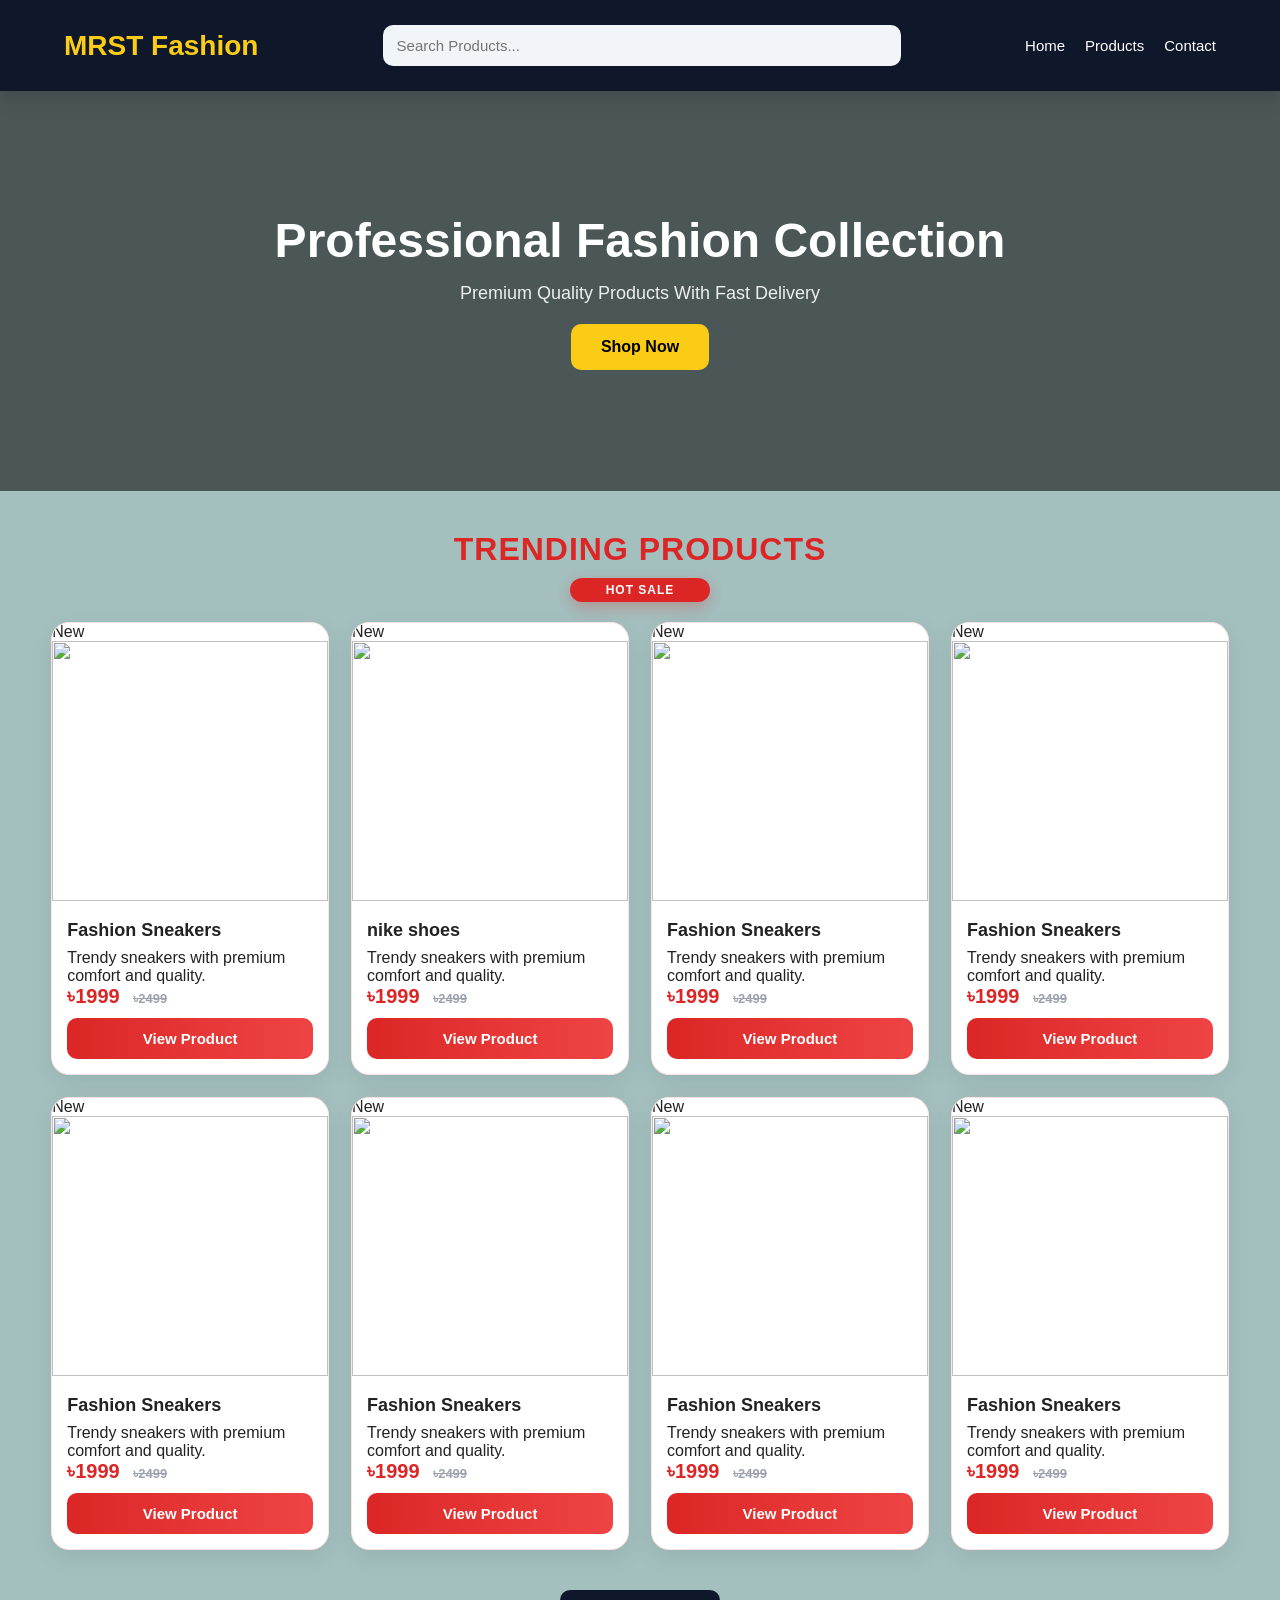
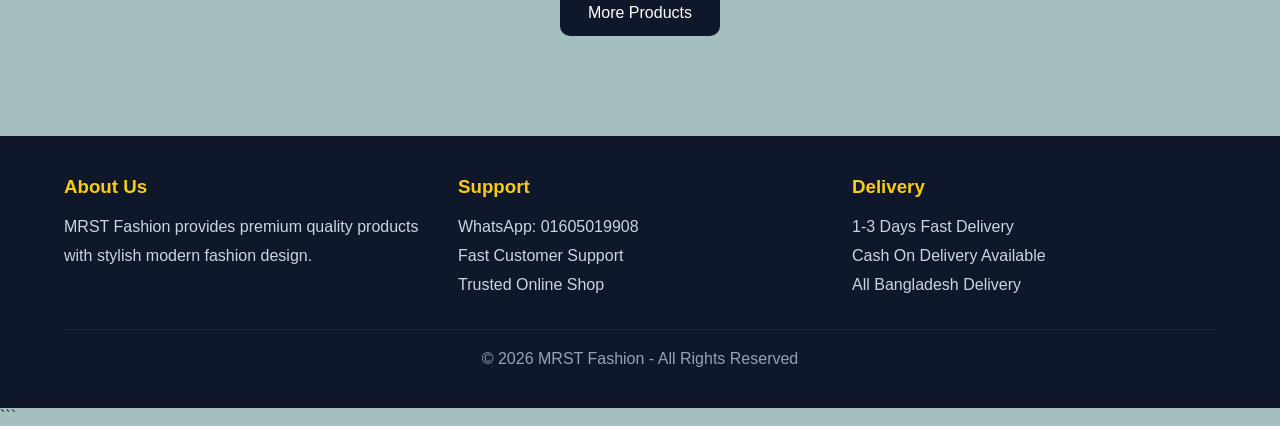
==== commit f9e47cfb: "Add files via upload" ====
--- a/3Piece.html
+++ b/3Piece.html
@@ -604,6 +604,304 @@
 font-weight:bold;
 white-space:nowrap;
 }
+.fast-delivery{
+display:flex;
+align-items:center;
+gap:15px;
+background:#fff7ed;
+padding:15px;
+border-radius:15px;
+border:2px solid #fb923c;
+margin-top:15px;
+}
+
+.fast-delivery img{
+width:70px;
+height:70px;
+}
+
+.fast-delivery h3{
+color:#ea580c;
+margin-bottom:5px;
+}
+
+.fast-delivery p{
+font-size:14px;
+color:#444;
+}
+
+.product-details-box{
+margin-top:15px;
+background:#fff;
+padding:20px;
+border-radius:15px;
+border:1px solid #ddd;
+}
+
+.product-details-box h3{
+margin-bottom:12px;
+color:#111827;
+}
+
+.product-details-box ul{
+padding-left:20px;
+}
+
+.product-details-box li{
+margin-bottom:10px;
+font-size:15px;
+}
+/* from zoom out */
+.order-btn{
+width:100%;
+padding:16px;
+border:none;
+border-radius:12px;
+background:#25D366;
+color:#fff;
+font-size:18px;
+font-weight:bold;
+cursor:pointer;
+transition:0.3s;
+animation:pulse 1.5s infinite;
+}
+
+.order-btn:hover{
+transform:scale(1.05);
+}
+/*  customer revies */
+.rating-box{
+    background:#fff;
+    border:1px solid #e5e7eb;
+    border-radius:16px;
+    padding:18px;
+    display:flex;
+    align-items:center;
+    justify-content:space-between;
+    gap:20px;
+    margin:15px 0;
+    box-shadow:0 4px 12px rgba(0,0,0,.05);
+}
+
+.rating-left{
+    text-align:center;
+}
+
+.stars{
+    font-size:24px;
+    margin-bottom:5px;
+}
+
+.rating-left h3{
+    margin:0;
+    color:#222;
+    font-size:22px;
+}
+
+.divider{
+    width:1px;
+    height:60px;
+    background:#ddd;
+}
+
+.rating-right{
+    display:flex;
+    align-items:center;
+    gap:12px;
+}
+
+.customers{
+    display:flex;
+}
+
+.customers img{
+    width:40px;
+    height:40px;
+    border-radius:50%;
+    border:3px solid #fff;
+    margin-left:-10px;
+}
+
+.customers img:first-child{
+    margin-left:0;
+}
+
+.rating-right span{
+    font-size:16px;
+    color:#444;
+}
+/* kena kata from */
+.safe-box{
+    background: linear-gradient(135deg, #f0fdf4, #e6f9ee);
+    border: 1px solid #bbf7d0;
+    border-radius: 20px;
+    padding: 22px 26px;
+    display: flex;
+    align-items: center;
+    justify-content: space-between;
+    gap: 18px;
+    margin: 18px 0;
+
+    box-shadow: 0 10px 25px rgba(0,0,0,0.06);
+    transition: all 0.3s ease;
+}
+
+.safe-box:hover{
+    transform: translateY(-3px);
+    box-shadow: 0 14px 30px rgba(0,0,0,0.10);
+}
+
+.safe-icon{
+    width: 58px;
+    height: 58px;
+    border-radius: 16px;
+    background: #dcfce7;
+    display: flex;
+    align-items: center;
+    justify-content: center;
+    font-size: 26px;
+    flex-shrink: 0;
+    box-shadow: inset 0 0 0 2px #86efac;
+}
+
+.safe-content{
+    flex: 1;
+}
+
+.safe-content h3{
+    margin: 0;
+    color: #15803d;
+    font-size: 20px;
+    font-weight: 800;
+    letter-spacing: 0.3px;
+}
+
+.safe-content p{
+    margin: 6px 0 0;
+    color: #4b5563;
+    font-size: 15px;
+    line-height: 1.5;
+}
+
+.safe-check{
+    width: 44px;
+    height: 44px;
+    border-radius: 50%;
+    background: linear-gradient(135deg, #22c55e, #16a34a);
+    color: #fff;
+    display: flex;
+    align-items: center;
+    justify-content: center;
+    font-size: 18px;
+    font-weight: bold;
+
+    box-shadow: 0 6px 15px rgba(34,197,94,0.35);
+}
+
+/*  from fast cash secure */
+.trust-box{
+    display: grid;
+    grid-template-columns: repeat(auto-fit, minmax(240px, 1fr));
+    gap: 16px;
+    margin: 20px 0;
+}
+
+.trust-item{
+    background: linear-gradient(135deg, #f8fafc, #eef2ff);
+    border: 1px solid #e5e7eb;
+    border-radius: 18px;
+    padding: 18px;
+    display: flex;
+    align-items: center;
+    gap: 14px;
+
+    box-shadow: 0 8px 20px rgba(0,0,0,0.06);
+    transition: 0.3s ease;
+}
+
+.trust-item:hover{
+    transform: translateY(-4px);
+    box-shadow: 0 12px 28px rgba(0,0,0,0.10);
+}
+
+.trust-icon{
+    width: 55px;
+    height: 55px;
+    border-radius: 14px;
+    background: #e0e7ff;
+    display: flex;
+    align-items: center;
+    justify-content: center;
+    font-size: 26px;
+    flex-shrink: 0;
+
+    box-shadow: inset 0 0 0 2px #c7d2fe;
+}
+
+.trust-text h3{
+    margin: 0;
+    font-size: 18px;
+    font-weight: 800;
+    color: #1f2937;
+}
+
+.trust-text p{
+    margin: 4px 0 0;
+    font-size: 14px;
+    color: #6b7280;
+    line-height: 1.4;
+}
+
+/* nil choto kore colour */
+.secure-badge{
+    display: inline-flex;
+    align-items: center;
+    gap: 8px;
+    padding: 10px 14px;
+
+    background: #eff6ff;
+    border: 1px solid #bfdbfe;
+    border-radius: 999px;
+
+    font-size: 14px;
+    font-weight: 700;
+    color: #1d4ed8;
+
+    box-shadow: 0 6px 16px rgba(29,78,216,0.12);
+}
+
+.secure-badge .check{
+    width: 22px;
+    height: 22px;
+    border-radius: 50%;
+    background: #1d4ed8;
+    color: #fff;
+
+    display: flex;
+    align-items: center;
+    justify-content: center;
+
+    font-size: 12px;
+    font-weight: bold;
+}
+@keyframes pulse{
+
+0%{
+transform:scale(1);
+box-shadow:0 0 0 0 rgba(37,211,102,0.7);
+}
+
+70%{
+transform:scale(1.08);
+box-shadow:0 0 0 15px rgba(37,211,102,0);
+}
+
+100%{
+transform:scale(1);
+box-shadow:0 0 0 0 rgba(37,211,102,0);
+}
+
+}
 
 
 
@@ -657,9 +955,101 @@
 <img id="img2" onclick="changeImage(this.src)">
 <img id="img3" onclick="changeImage(this.src)">
 </div>
+<!-- Fast Delivery Banner -->
+
+<div class="full fast-delivery">
+    <img src="https://cdn-icons-png.flaticon.com/512/2972/2972185.png">
+    <div>
+        <h3>🚚 Fast Delivery 1-3 Days</h3>
+        <p>সারা বাংলাদেশে দ্রুত ডেলিভারি। অর্ডার কনফার্মের পর দ্রুত পাঠানো হবে।</p>
+    </div>
+</div>
+<div class="safe-box">
+    <div class="safe-icon">🛡️</div>
+
+    <div class="safe-content">
+        <h3>নিরাপদ কেনাকাটা</h3>
+        <p>আপনার তথ্য ১০০% নিরাপদ ও গোপন রাখা হবে</p>
+    </div>
+
+    <div class="safe-check">✓</div>
+</div>
+<div class="trust-box">
+
+    <div class="trust-item">
+        <div class="trust-icon">🔒</div>
+        <div class="trust-text">
+            <h3>Secure Order</h3>
+            <p>100% safe & encrypted checkout system</p>
+        </div>
+    </div>
+      <div class="trust-item">
+        <div class="trust-icon">🔒</div>
+        <div class="trust-text">
+            <h3>Secure Order</h3>
+            <p>100% safe & encrypted checkout system</p>
+        </div>
+    </div>
+
+    <div class="trust-item">
+        <div class="trust-icon">🚚</div>
+        <div class="trust-text">
+            <h3>Fast Delivery</h3>
+            <p>Get your product within 2-5 days</p>
+        </div>
+    </div>
+
+    <div class="trust-item">
+        <div class="trust-icon">💵</div>
+        <div class="trust-text">
+            <h3>Cash on Delivery</h3>
+            <p>Pay when you receive your order</p>
+        </div>
+    </div>
+
+</div>
+<!--  customers revies -->
+  <div class="rating-box">
+    <div class="rating-left">
+        <div class="stars">⭐⭐⭐⭐⭐</div>
+        <h3>4.9/5 Rating</h3>
+    </div>
+    
+    <div class="divider"></div>
+    
+
+    <div class="rating-right">
+        <div class="customers">
+            <img src="https://i.pravatar.cc/40?img=1">
+            <img src="https://i.pravatar.cc/40?img=2">
+            <img src="https://i.pravatar.cc/40?img=3">
+        </div>
+
+        <span><b>1,250+</b> Happy Customers</span>
+    </div>
+</div>
+
+<!-- Product Details -->
+
+<div class="full product-details-box">
+    <h3>📦 Product Details</h3>
+
+    <ul>
+        <li>✅ Premium Quality Product</li>
+        <li>✅ Comfortable & Stylish Design</li>
+        <li>✅ Long Lasting Material</li>
+        <li>✅ Cash On Delivery Available</li>
+        <li>✅ All Bangladesh Delivery</li>
+    </ul>
+</div>
+
 </div>
 
 <div class="product-details">
+  <div class="secure-badge">
+    <span class="check">✔</span>
+    <span class="text">100% Secure Order</span>
+</div>
 <h2 id="productName"></h2>
 
 <div class="price" id="productPrice"></div>
@@ -1381,6 +1771,7 @@
 <option>Blue</option>
 </select>
 
+
 <textarea id="address" class="full" placeholder="গ্রাম / সম্পূর্ণ ঠিকানা"></textarea>
 
 <!-- ===== DELIVERY CHARGE ===== -->
@@ -1444,6 +1835,16 @@
 </div>
 
 </div>
+<div class="safe-box">
+    <div class="safe-icon">🛡️</div>
+
+    <div class="safe-content">
+        <h3>নিরাপদ কেনাকাটা</h3>
+        <p>আপনার তথ্য ১০০% নিরাপদ ও গোপন রাখা হবে</p>
+    </div>
+
+    <div class="safe-check">✓</div>
+</div>
 
 <!-- ===== CASH ON DELIVERY ===== -->
 
@@ -1469,8 +1870,9 @@
 
 </div>
 
-<button class="order-btn full">
-WhatsApp এ অর্ডার করুন
+
+<button class="order-btn" onclick="sendOrder()">
+ Confirm Order on WhatsApp
 </button>
 
 </form>
@@ -1538,7 +1940,7 @@
 description:'Trendy sneakers with premium comfort and quality.'
 },
 {
-name:'Fashion Sneakers',
+name:'nike shoes',
 price:1999,
 old:2499,
 badge:'New',
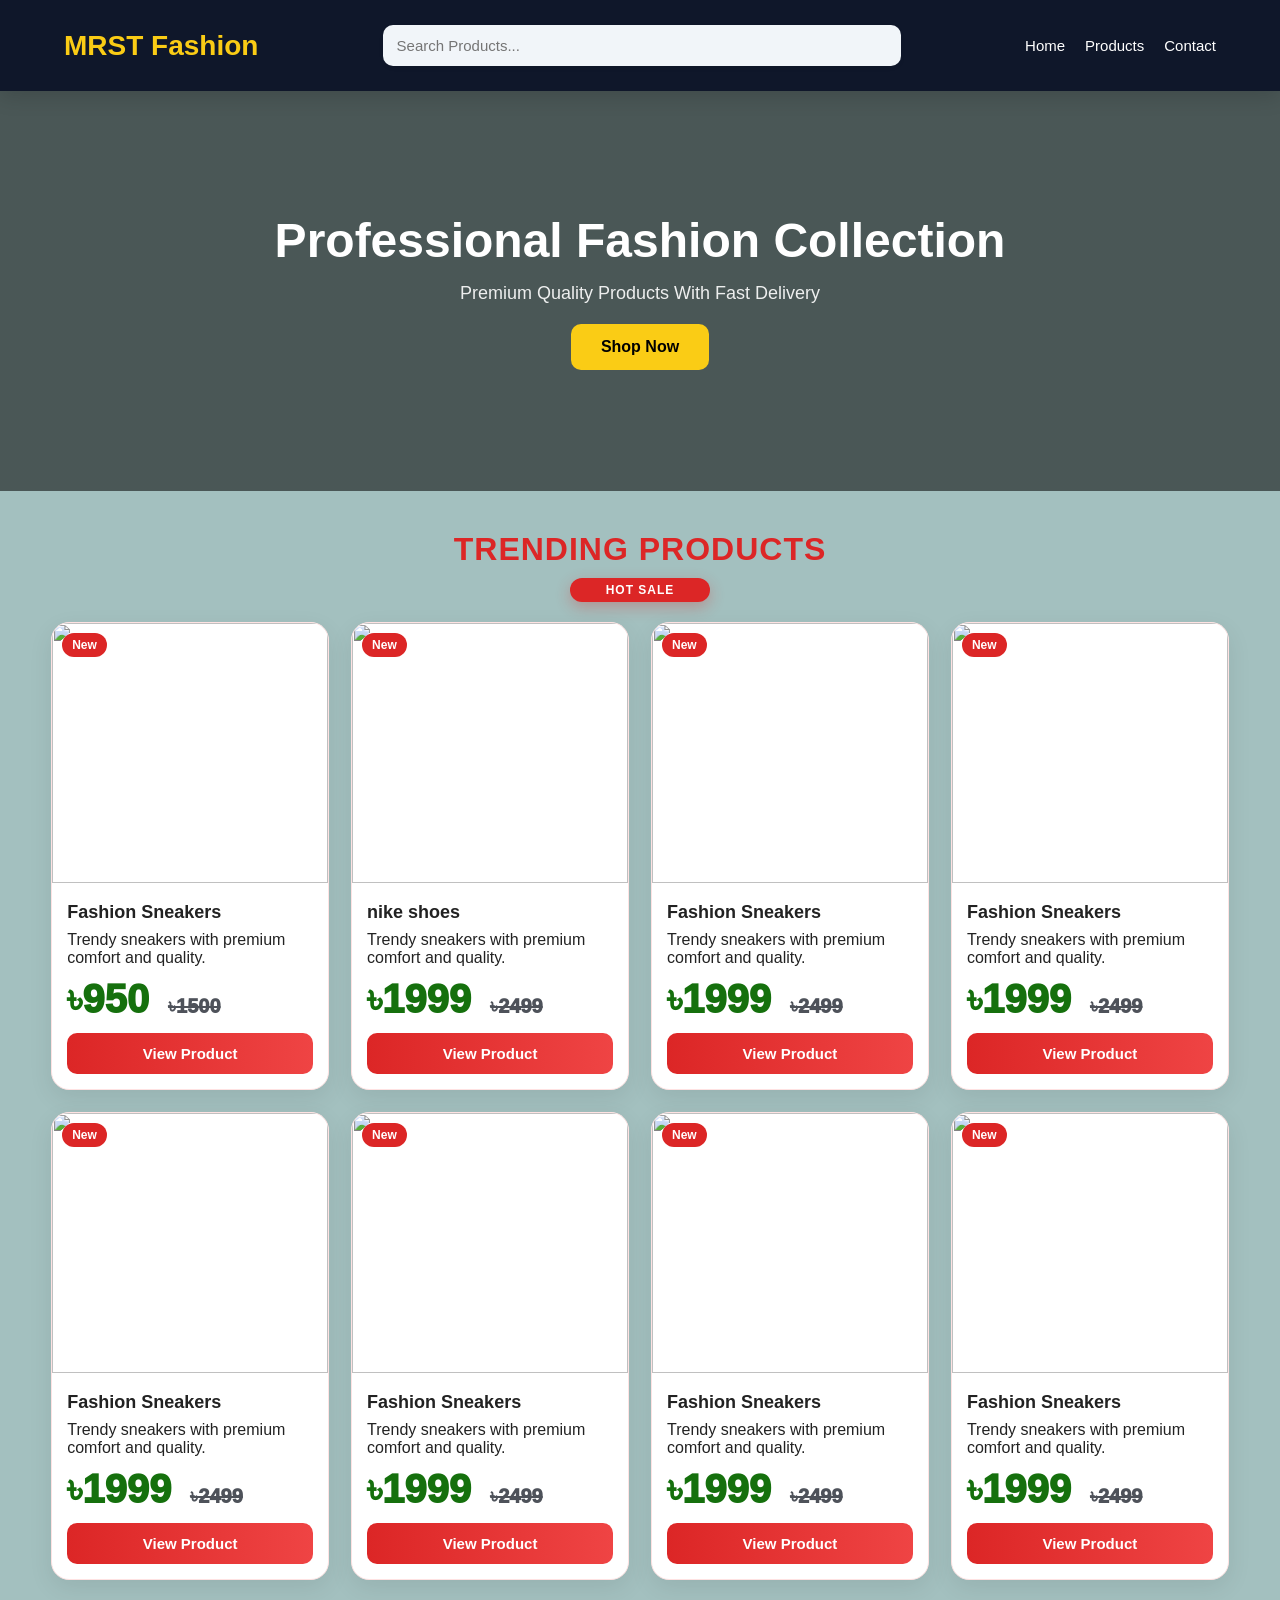
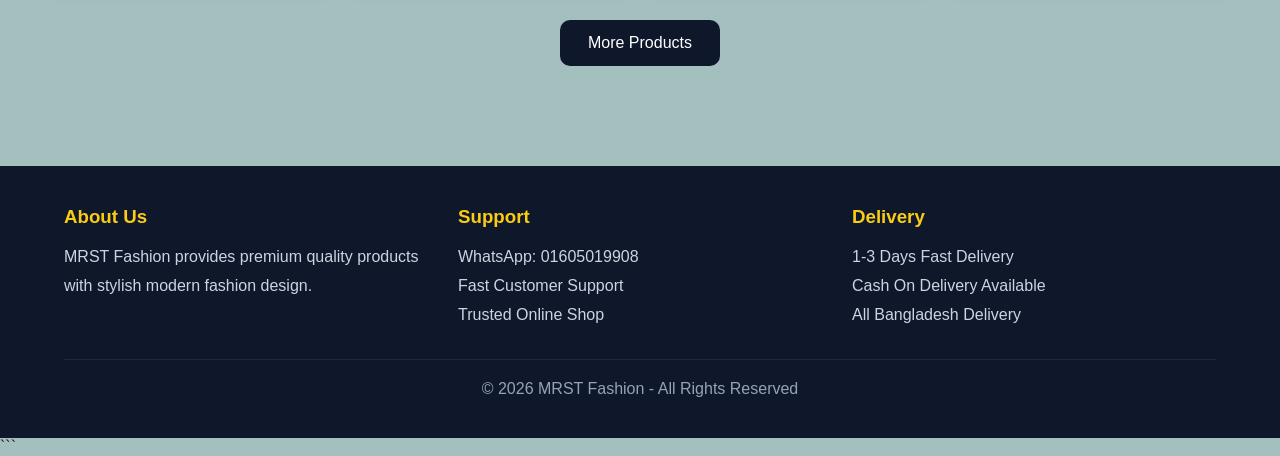
==== commit d8c7d5c6: "Add files via upload" ====
--- a/3Piece.html
+++ b/3Piece.html
@@ -197,24 +197,117 @@
 /* ================= PRODUCT INFO ================= */
 .product-info{
 padding:15px;
-}
-
+}   
+#productName{
+font-size:36px;
+font-weight:800;
+margin:10px 0;
+color:#111827;
+}
+
+.price{
+font-size:42px;
+font-weight:900;
+color:#16a34a;
+margin:10px 0;
+}
+
+.old-price{
+font-size:22px;
+text-decoration:line-through;
+color:#9ca3af;
+margin-left:10px;
+}
+.product-badge{
+position:absolute;
+top:10px;
+left:10px;
+background:#dc2626;
+color:#fff;
+padding:5px 10px;
+border-radius:20px;
+font-size:12px;
+font-weight:bold;
+}
+.popup-content{
+background:#fff;
+border-radius:25px;
+padding:30px;
+max-width:1200px;
+box-shadow:0 20px 60px rgba(0,0,0,.25);
+}
+
+.popup-grid{
+display:grid;
+grid-template-columns:55% 45%;
+gap:35px;
+}
+
+.main-image{
+width:100%;
+height:600px;
+object-fit:cover;
+border-radius:20px;
+}
+
+.small-images img{
+width:95px;
+height:95px;
+border-radius:15px;
+cursor:pointer;
+border:2px solid #e5e7eb;
+transition:.3s;
+}
+
+.small-images img:hover{
+border-color:#22c55e;
+transform:scale(1.05);
+}
+
+.order-form input,
+.order-form select,
+.order-form textarea{
+background:#fff;
+border:1px solid #d1d5db;
+border-radius:12px;
+padding:14px;
+font-size:15px;
+}
+
+.order-form input:focus,
+.order-form select:focus,
+.order-form textarea:focus{
+border-color:#22c55e;
+box-shadow:0 0 0 4px rgba(34,197,94,.15);
+}
+
+.order-btn{
+height:60px;
+font-size:20px;
+font-weight:700;
+background:#16a34a;
+border-radius:14px;
+}
+
+.order-btn:hover{
+background:#15803d;
+}
 .product-info h3{
 font-size:18px;
 margin-bottom:8px;
 }
 
 .price{
-color:#dc2626;
-font-size:20px;
-font-weight:800;
+color:#15700d;
+font-size:40px;
+font-weight:1000;
 margin-bottom:10px;
 }
 
 .old-price{
 text-decoration:line-through;
-font-size:13px;
-color:#9ca3af;
+font-size:20px;
+color:#4e525a;
 margin-left:8px;
 }
 
@@ -380,12 +473,12 @@
 .order-form textarea,
 .order-form select{
 padding:14px;
-border:1px solid #161a1a;
+border:1px solid #0a0a08e3;
 border-radius:10px;
 outline:none;
 font-size:15px;
 width:100%;
-background: #759bee;
+background: #fdfeff;
 }
 
 .order-form textarea{
@@ -884,6 +977,26 @@
     font-size: 12px;
     font-weight: bold;
 }
+
+/*  from vitor time */
+.offer-time{
+    margin-top:15px;
+    padding:12px;
+    background:#fff3cd;
+    color:#d35400;
+    border:2px dashed #ff9800;
+    border-radius:10px;
+    text-align:center;
+    font-weight:700;
+    font-size:18px;
+}
+
+#timer{
+    display:block;
+    font-size:66px;
+    margin-top:5px;
+    color:#e53935;
+}
 @keyframes pulse{
 
 0%{
@@ -918,7 +1031,7 @@
 </div>
 
 <div class="menu">
-<a href="#">Home</a>
+<a href="index.html">Home</a>
 <a href="#products">Products</a>
 <a href="#footer">Contact</a>
 </div>
@@ -1065,712 +1178,79 @@
 <div class="feature-box">🔥 Trending Collection</div>
 <div class="feature-box">📦 Cash On Delivery</div>
 </div>
+
+<!-- ===== time FORM ===== -->
+<div class="offer-time">
+    ⏰ Offer Ends In:
+    <span id="timer">04:15:30</span>
+</div>
+<!-- ===== CASH ON DELIVERY ===== -->
+
+<div class="full cod-box">
+
+<div class="cod-icon">
+🚚
+</div>
+
+<div class="cod-text">
+
+<h3>Cash On Delivery Available</h3>
+
+<p>
+পণ্য হাতে পেয়ে তারপর টাকা পরিশোধ করুন
+</p>
+
+</div>
+
+<div class="cod-badge">
+100% Safe
+</div>
+
+</div>
 <!-- ===== ORDER FORM ===== -->
 
-<!-- ===== ORDER FORM ===== -->
-
 <form class="order-form" onsubmit="sendWhatsApp(event)">
 
 <input type="text" id="name" placeholder="আপনার নাম" required>
 
 <input type="tel" id="phone" placeholder="ফোন নাম্বার" required>
 
-<input type="email" id="email" placeholder="Gmail Address">
-
-<select id="division">
-  <option>বিভাগ নির্বাচন করুন</option>
-  <option>Dhaka</option>
-  <option>Chattogram</option>
-  <option>Khulna</option>
-  <option>Rajshahi</option>
+<input type="gmail" id="gmail" placeholder="Gmail Address">
+
+<select id="division" onchange="loadDistricts()">
+  <option value="">বিভাগ নির্বাচন করুন</option>
 </select>
 
-<!-- District Dropdown -->
-<select id="district">
-  <option>জেলা নির্বাচন করুন</option>
-<option>Bagerhat</option>
-<option>Bandarban</option>
-<option>Barguna</option>
-<option>Barishal</option>
-<option>Bhola</option>
-<option>Bogra</option>
-<option>Brahmanbaria</option>
-<option>Chandpur</option>
-<option>Chapainawabganj</option>
-<option>Chattogram</option>
-<option>Chuadanga</option>
-<option>Cox's Bazar</option>
-<option>Cumilla</option>
-<option>Dhaka</option>
-<option>Dinajpur</option>
-<option>Faridpur</option>
-<option>Feni</option>
-<option>Gaibandha</option>
-<option>Gazipur</option>
-<option>Gopalganj</option>
-<option>Habiganj</option>
-<option>Jamalpur</option>
-<option>Jashore</option>
-<option>Jhalokathi</option>
-<option>Jhenaidah</option>
-<option>Joypurhat</option>
-<option>Khagrachhari</option>
-<option>Khulna</option>
-<option>Kishoreganj</option>
-<option>Kurigram</option>
-<option>Kushtia</option>
-<option>Lakshmipur</option>
-<option>Lalmonirhat</option>
-<option>Madaripur</option>
-<option>Magura</option>
-<option>Manikganj</option>
-<option>Meherpur</option>
-<option>Moulvibazar</option>
-<option>Munshiganj</option>
-<option>Mymensingh</option>
-<option>Naogaon</option>
-<option>Narail</option>
-<option>Narayanganj</option>
-<option>Narsingdi</option>
-<option>Natore</option>
-<option>Netrokona</option>
-<option>Nilphamari</option>
-<option>Noakhali</option>
-<option>Pabna</option>
-<option>Panchagarh</option>
-<option>Patuakhali</option>
-<option>Pirojpur</option>
-<option>Rajbari</option>
-<option>Rajshahi</option>
-<option>Rangamati</option>
-<option>Rangpur</option>
-<option>Satkhira</option>
-<option>Shariatpur</option>
-<option>Sherpur</option>
-<option>Sirajganj</option>
-<option>Sunamganj</option>
-<option>Sylhet</option>
-<option>Tangail</option>
-<option>Thakurgaon</option>
+<select id="district" onchange="loadUpazilas()">
+  <option value="">জেলা নির্বাচন করুন</option>
 </select>
 
-<!-- Thana Dropdown -->
-<select id="thana">
-  <option>থানা নির্বাচন করুন</option>
-
-<option>Select Thana / Upazila</option>
-
-<!-- Dhaka District -->
-<option>Dhamrai</option>
-<option>Dohar</option>
-<option>Keraniganj</option>
-<option>Nawabganj</option>
-<option>Savar</option>
-
-<!-- Gazipur -->
-<option>Gazipur Sadar</option>
-<option>Kaliakair</option>
-<option>Kaliganj</option>
-<option>Kapasia</option>
-<option>Sreepur</option>
-
-<!-- Narayanganj -->
-<option>Narayanganj Sadar</option>
-<option>Araihazar</option>
-<option>Bandar</option>
-<option>Rupganj</option>
-<option>Sonargaon</option>
-
-<!-- Munshiganj -->
-<option>Munshiganj Sadar</option>
-<option>Gazaria</option>
-<option>Lohajang</option>
-<option>Sirajdikhan</option>
-<option>Sreenagar</option>
-<option>Tongibari</option>
-
-<!-- Kishoreganj -->
-<option>Kishoreganj Sadar</option>
-<option>Austagram</option>
-<option>Bajitpur</option>
-<option>Bhairab</option>
-<option>Hossainpur</option>
-<option>Itna</option>
-<option>Karimganj</option>
-<option>Katiadi</option>
-<option>Kuliarchar</option>
-<option>Mithamain</option>
-<option>Nikli</option>
-<option>Pakundia</option>
-<option>Tarail</option>
-
-<!-- Faridpur -->
-<option>Faridpur Sadar</option>
-<option>Alfadanga</option>
-<option>Bhanga</option>
-<option>Boalmari</option>
-<option>Charbhadrasan</option>
-<option>Madhukhali</option>
-<option>Nagarkanda</option>
-<option>Sadarpur</option>
-<option>Saltha</option>
-
-<!-- Gopalganj -->
-<option>Gopalganj Sadar</option>
-<option>Kashiani</option>
-<option>Kotalipara</option>
-<option>Muksudpur</option>
-<option>Tungipara</option>
-
-<!-- Madaripur -->
-<option>Madaripur Sadar</option>
-<option>Kalkini</option>
-<option>Rajoir</option>
-<option>Shibchar</option>
-
-<!-- Rajbari -->
-<option>Rajbari Sadar</option>
-<option>Baliakandi</option>
-<option>Goalanda</option>
-<option>Kalukhali</option>
-<option>Pangsha</option>
-
-<!-- Shariatpur -->
-<option>Shariatpur Sadar</option>
-<option>Bhedarganj</option>
-<option>Damudya</option>
-<option>Gosairhat</option>
-<option>Naria</option>
-<option>Zajira</option>
-
-<!-- Tangail -->
-<option>Tangail Sadar</option>
-<option>Basail</option>
-<option>Bhuapur</option>
-<option>Delduar</option>
-<option>Dhanbari</option>
-<option>Ghatail</option>
-<option>Gopalpur</option>
-<option>Kalihati</option>
-<option>Madhupur</option>
-<option>Mirzapur</option>
-<option>Nagarpur</option>
-<option>Sakhipur</option>
-
-<!-- Manikganj -->
-<option>Manikganj Sadar</option>
-<option>Daulatpur</option>
-<option>Ghior</option>
-<option>Harirampur</option>
-<option>Saturia</option>
-<option>Shibalaya</option>
-<option>Singair</option>
-
-<!-- Narsingdi -->
-<option>Narsingdi Sadar</option>
-<option>Belabo</option>
-<option>Monohardi</option>
-<option>Palash</option>
-<option>Raipura</option>
-<option>Shibpur</option>
-<!-- Chattogram District -->
-<option>Chattogram Sadar</option>
-<option>Anwara</option>
-<option>Banshkhali</option>
-<option>Boalkhali</option>
-<option>Chandanaish</option>
-<option>Fatikchhari</option>
-<option>Hathazari</option>
-<option>Lohagara</option>
-<option>Mirsharai</option>
-<option>Patiya</option>
-<option>Rangunia</option>
-<option>Raozan</option>
-<option>Sandwip</option>
-<option>Satkania</option>
-<option>Sitakunda</option>
-
-<!-- Cox's Bazar -->
-<option>Cox's Bazar Sadar</option>
-<option>Chakaria</option>
-<option>Kutubdia</option>
-<option>Maheshkhali</option>
-<option>Pekua</option>
-<option>Ramu</option>
-<option>Teknaf</option>
-<option>Ukhia</option>
-
-<!-- Cumilla -->
-<option>Cumilla Sadar</option>
-<option>Barura</option>
-<option>Brahmanpara</option>
-<option>Burichang</option>
-<option>Chandina</option>
-<option>Chauddagram</option>
-<option>Daudkandi</option>
-<option>Debidwar</option>
-<option>Homna</option>
-<option>Laksam</option>
-<option>Meghna</option>
-<option>Monohorganj</option>
-<option>Muradnagar</option>
-<option>Nangalkot</option>
-<option>Titas</option>
-
-<!-- Feni -->
-<option>Feni Sadar</option>
-<option>Chhagalnaiya</option>
-<option>Daganbhuiyan</option>
-<option>Parshuram</option>
-<option>Sonagazi</option>
-
-<!-- Brahmanbaria -->
-<option>Brahmanbaria Sadar</option>
-<option>Akhaura</option>
-<option>Ashuganj</option>
-<option>Bancharampur</option>
-<option>Bijoynagar</option>
-<option>Kasba</option>
-<option>Nabinagar</option>
-<option>Nasirnagar</option>
-<option>Sarail</option>
-
-<!-- Noakhali -->
-<option>Noakhali Sadar</option>
-<option>Begumganj</option>
-<option>Chatkhil</option>
-<option>Companiganj</option>
-<option>Hatiya</option>
-<option>Kabirhat</option>
-<option>Senbagh</option>
-<option>Sonaimuri</option>
-<option>Subarnachar</option>
-
-<!-- Lakshmipur -->
-<option>Lakshmipur Sadar</option>
-<option>Raipur</option>
-<option>Ramganj</option>
-<option>Ramgati</option>
-<option>Kamalnagar</option>
-
-<!-- Khagrachhari -->
-<option>Khagrachhari Sadar</option>
-<option>Dighinala</option>
-<option>Lakshmichhari</option>
-<option>Mahalchhari</option>
-<option>Manikchhari</option>
-<option>Matiranga</option>
-<option>Panchhari</option>
-<option>Ramgarh</option>
-
-<!-- Rangamati -->
-<option>Rangamati Sadar</option>
-<option>Bagaichhari</option>
-<option>Barkal</option>
-<option>Belaichhari</option>
-<option>Juraichhari</option>
-<option>Kaptai</option>
-<option>Kaukhali</option>
-<option>Langadu</option>
-<option>Naniarchar</option>
-<option>Rajasthali</option>
-
-<!-- Bandarban -->
-<option>Bandarban Sadar</option>
-<option>Alikadam</option>
-<option>Lama</option>
-<option>Naikhongchhari</option>
-<option>Rowangchhari</option>
-<option>Ruma</option>
-<option>Thanchi</option>
-<!-- Rajshahi -->
-<option>Rajshahi Sadar</option>
-<option>Bagha</option>
-<option>Bagmara</option>
-<option>Charghat</option>
-<option>Durgapur</option>
-<option>Godagari</option>
-<option>Mohanpur</option>
-<option>Paba</option>
-<option>Puthia</option>
-<option>Tanore</option>
-
-<!-- Bogura -->
-<option>Bogura Sadar</option>
-<option>Adamdighi</option>
-<option>Dhunat</option>
-<option>Dhupchanchia</option>
-<option>Gabtali</option>
-<option>Kahaloo</option>
-<option>Nandigram</option>
-<option>Sariakandi</option>
-<option>Shajahanpur</option>
-<option>Sherpur</option>
-<option>Shibganj</option>
-<option>Sonatola</option>
-
-<!-- Joypurhat -->
-<option>Joypurhat Sadar</option>
-<option>Akkelpur</option>
-<option>Kalai</option>
-<option>Khetlal</option>
-<option>Panchbibi</option>
-
-<!-- Naogaon -->
-<option>Naogaon Sadar</option>
-<option>Atrai</option>
-<option>Badalgachhi</option>
-<option>Dhamoirhat</option>
-<option>Manda</option>
-<option>Mahadebpur</option>
-<option>Niamatpur</option>
-<option>Patnitala</option>
-<option>Porsha</option>
-<option>Raninagar</option>
-<option>Sapahar</option>
-
-<!-- Natore -->
-<option>Natore Sadar</option>
-<option>Bagatipara</option>
-<option>Baraigram</option>
-<option>Gurudaspur</option>
-<option>Lalpur</option>
-<option>Singra</option>
-
-<!-- Chapainawabganj -->
-<option>Chapainawabganj Sadar</option>
-<option>Bholahat</option>
-<option>Gomastapur</option>
-<option>Nachole</option>
-<option>Shibganj</option>
-
-<!-- Pabna -->
-<option>Pabna Sadar</option>
-<option>Atgharia</option>
-<option>Bera</option>
-<option>Bhangura</option>
-<option>Chatmohar</option>
-<option>Faridpur</option>
-<option>Ishwardi</option>
-<option>Santhia</option>
-<option>Sujanagar</option>
-
-<!-- Sirajganj -->
-<option>Sirajganj Sadar</option>
-<option>Belkuchi</option>
-<option>Chauhali</option>
-<option>Kazipur</option>
-<option>Kamarkhanda</option>
-<option>Raiganj</option>
-<option>Shahjadpur</option>
-<option>Tarash</option>
-<option>Ullapara</option>
-<!-- Khulna -->
-<option>Khulna Sadar</option>
-<option>Batiaghata</option>
-<option>Dacope</option>
-<option>Dumuria</option>
-<option>Dighalia</option>
-<option>Koyra</option>
-<option>Paikgachha</option>
-<option>Phultala</option>
-<option>Rupsa</option>
-<option>Terokhada</option>
-
-<!-- Bagerhat -->
-<option>Bagerhat Sadar</option>
-<option>Chitalmari</option>
-<option>Fakirhat</option>
-<option>Kachua</option>
-<option>Mollahat</option>
-<option>Mongla</option>
-<option>Morrelganj</option>
-<option>Rampal</option>
-<option>Sarankhola</option>
-
-<!-- Satkhira -->
-<option>Satkhira Sadar</option>
-<option>Assasuni</option>
-<option>Debhata</option>
-<option>Kalaroa</option>
-<option>Kaliganj</option>
-<option>Shyamnagar</option>
-<option>Tala</option>
-
-<!-- Jashore -->
-<option>Jashore Sadar</option>
-<option>Abhaynagar</option>
-<option>Bagherpara</option>
-<option>Chaugachha</option>
-<option>Jhikargachha</option>
-<option>Keshabpur</option>
-<option>Manirampur</option>
-<option>Sharsha</option>
-
-<!-- Jhenaidah -->
-<option>Jhenaidah Sadar</option>
-<option>Harinakunda</option>
-<option>Kaliganj</option>
-<option>Kotchandpur</option>
-<option>Maheshpur</option>
-<option>Shailkupa</option>
-
-<!-- Magura -->
-<option>Magura Sadar</option>
-<option>Mohammadpur</option>
-<option>Shalikha</option>
-<option>Sreepur</option>
-
-<!-- Narail -->
-<option>Narail Sadar</option>
-<option>Lohagara</option>
-<option>Kalia</option>
-
-<!-- Kushtia -->
-<option>Kushtia Sadar</option>
-<option>Bheramara</option>
-<option>Daulatpur</option>
-<option>Mirpur</option>
-<option>Khoksa</option>
-<option>Kumarkhali</option>
-
-<!-- Chuadanga -->
-<option>Chuadanga Sadar</option>
-<option>Alamdanga</option>
-<option>Damurhuda</option>
-<option>Jibannagar</option>
-
-<!-- Meherpur -->
-<option>Meherpur Sadar</option>
-<option>Mujibnagar</option>
-<option>Gangni</option>
-<!-- Barishal -->
-<option>Barishal Sadar</option>
-<option>Agailjhara</option>
-<option>Babuganj</option>
-<option>Bakerganj</option>
-<option>Banaripara</option>
-<option>Gaurnadi</option>
-<option>Hizla</option>
-<option>Mehendiganj</option>
-<option>Muladi</option>
-<option>Wazirpur</option>
-
-<!-- Bhola -->
-<option>Bhola Sadar</option>
-<option>Burhanuddin</option>
-<option>Char Fasson</option>
-<option>Daulatkhan</option>
-<option>Lalmohan</option>
-<option>Manpura</option>
-<option>Tazumuddin</option>
-
-<!-- Patuakhali -->
-<option>Patuakhali Sadar</option>
-<option>Bauphal</option>
-<option>Dashmina</option>
-<option>Galachipa</option>
-<option>Kalapara</option>
-<option>Mirzaganj</option>
-<option>Rangabali</option>
-
-<!-- Pirojpur -->
-<option>Pirojpur Sadar</option>
-<option>Bhandaria</option>
-<option>Indurkani</option>
-<option>Mathbaria</option>
-<option>Nesarabad (Swarupkathi)</option>
-<option>Kawkhali</option>
-<option>Zianagar</option>
-
-<!-- Jhalokathi -->
-<option>Jhalokathi Sadar</option>
-<option>Kanthalia</option>
-<option>Nalchity</option>
-<option>Rajapur</option>
-
-<!-- Barguna -->
-<option>Barguna Sadar</option>
-<option>Amtali</option>
-<option>Bamna</option>
-<option>Betagi</option>
-<option>Patharghata</option>
-<option>Taltali</option>
-<!-- Sylhet -->
-<option>Sylhet Sadar</option>
-<option>Beanibazar</option>
-<option>Biswanath</option>
-<option>Companiganj</option>
-<option>Fenchuganj</option>
-<option>Golapganj</option>
-<option>Gowainghat</option>
-<option>Jaintiapur</option>
-<option>Kanaighat</option>
-<option>Zakiganj</option>
-<option>South Surma</option>
-<option>Balaganj</option>
-<option>Osmani Nagar</option>
-
-<!-- Moulvibazar -->
-<option>Moulvibazar Sadar</option>
-<option>Barlekha</option>
-<option>Juri</option>
-<option>Kamalganj</option>
-<option>Kulaura</option>
-<option>Rajnagar</option>
-<option>Sreemangal</option>
-
-<!-- Habiganj -->
-<option>Habiganj Sadar</option>
-<option>Ajmiriganj</option>
-<option>Baniachang</option>
-<option>Bahubal</option>
-<option>Chunarughat</option>
-<option>Lakhai</option>
-<option>Madhabpur</option>
-<option>Nabiganj</option>
-<option>Shayestaganj</option>
-
-<!-- Sunamganj -->
-<option>Sunamganj Sadar</option>
-<option>Biswamvarpur</option>
-<option>Chhatak</option>
-<option>Derai</option>
-<option>Dharampasha</option>
-<option>Dowarabazar</option>
-<option>Jagannathpur</option>
-<option>Jamalganj</option>
-<option>Sullah</option>
-<option>Tahirpur</option>
-<option>South Sunamganj</option>
-<!-- Rangpur -->
-<option>Rangpur Sadar</option>
-<option>Badarganj</option>
-<option>Gangachara</option>
-<option>Kaunia</option>
-<option>Mithapukur</option>
-<option>Pirgachha</option>
-<option>Pirganj</option>
-<option>Taraganj</option>
-
-<!-- Dinajpur -->
-<option>Dinajpur Sadar</option>
-<option>Birampur</option>
-<option>Birganj</option>
-<option>Biral</option>
-<option>Bochaganj</option>
-<option>Chirirbandar</option>
-<option>Fulbari</option>
-<option>Ghoraghat</option>
-<option>Hakimpur</option>
-<option>Kaharole</option>
-<option>Khansama</option>
-<option>Nawabganj</option>
-<option>Parbatipur</option>
-
-<!-- Gaibandha -->
-<option>Gaibandha Sadar</option>
-<option>Fulchhari</option>
-<option>Gobindaganj</option>
-<option>Palashbari</option>
-<option>Sadullapur</option>
-<option>Saghata</option>
-<option>Sundarganj</option>
-
-<!-- Kurigram -->
-<option>Kurigram Sadar</option>
-<option>Bhurungamari</option>
-<option>Char Rajibpur</option>
-<option>Chilmari</option>
-<option>Phulbari</option>
-<option>Nageshwari</option>
-<option>Rajarhat</option>
-<option>Raomari</option>
-<option>Ulipur</option>
-
-<!-- Lalmonirhat -->
-<option>Lalmonirhat Sadar</option>
-<option>Aditmari</option>
-<option>Hatibandha</option>
-<option>Kaliganj</option>
-<option>Patgram</option>
-
-<!-- Nilphamari -->
-<option>Nilphamari Sadar</option>
-<option>Dimla</option>
-<option>Domar</option>
-<option>Jaldhaka</option>
-<option>Kishoreganj</option>
-<option>Syedpur</option>
-
-<!-- Panchagarh -->
-<option>Panchagarh Sadar</option>
-<option>Atwari</option>
-<option>Boda</option>
-<option>Debiganj</option>
-<option>Tetulia</option>
-
-<!-- Thakurgaon -->
-<option>Thakurgaon Sadar</option>
-<option>Baliadangi</option>
-<option>Haripur</option>
-<option>Pirganj</option>
-<option>Ranisankail</option>
-<!-- Mymensingh -->
-<option>Mymensingh Sadar</option>
-<option>Bhaluka</option>
-<option>Fulbaria</option>
-<option>Gaffargaon</option>
-<option>Gauripur</option>
-<option>Haluaghat</option>
-<option>Ishwarganj</option>
-<option>Muktagachha</option>
-<option>Nandail</option>
-<option>Phulpur</option>
-<option>Trishal</option>
-
-<!-- Jamalpur -->
-<option>Jamalpur Sadar</option>
-<option>Dewanganj</option>
-<option>Baksiganj</option>
-<option>Islampur</option>
-<option>Madarganj</option>
-<option>Melandaha</option>
-<option>Sarishabari</option>
-
-<!-- Sherpur -->
-<option>Sherpur Sadar</option>
-<option>Nakla</option>
-<option>Nalitabari</option>
-<option>Sreebardi</option>
-
-<!-- Netrokona -->
-<option>Netrokona Sadar</option>
-<option>Atpara</option>
-<option>Barhatta</option>
-<option>Durgapur</option>
-<option>Khaliajuri</option>
-<option>Kalmakanda</option>
-<option>Madan</option>
-<option>Mohanganj</option>
-<option>Purbadhala</option>
-<option>Kendua</option>
+<select id="upazila">
+  <option value="">উপজেলা নির্বাচন করুন</option>
 </select>
+
+<input type="text" id="product" placeholder="প্রোডাক্টের নাম" readonly>
+
+<input type="text" id="price" placeholder="প্রোডাক্টের দাম" readonly>
+
+<input type="text" id="total" placeholder="মোট টাকা" readonly>
+
 <select id="size">
-<option>Select Size</option>
-<option>S</option>
-<option>M</option>
-<option>L</option>
-<option>XL</option>
+  <option value="">সাইজ নির্বাচন করুন</option>
+  <option>Small</option>
+  <option>Medium</option>
+  <option>Large</option>
+  <option>XL</option>
+  <option>XXL</option>
 </select>
 
 <select id="color">
-<option>Select Color</option>
-<option>Black</option>
-<option>White</option>
-<option>Blue</option>
+  <option value="">কালার নির্বাচন করুন</option>
+  <option>Red</option>
+  <option>Blue</option>
+  <option>Black</option>
+  <option>White</option>
 </select>
-
 
 <textarea id="address" class="full" placeholder="গ্রাম / সম্পূর্ণ ঠিকানা"></textarea>
 
@@ -1835,41 +1315,6 @@
 </div>
 
 </div>
-<div class="safe-box">
-    <div class="safe-icon">🛡️</div>
-
-    <div class="safe-content">
-        <h3>নিরাপদ কেনাকাটা</h3>
-        <p>আপনার তথ্য ১০০% নিরাপদ ও গোপন রাখা হবে</p>
-    </div>
-
-    <div class="safe-check">✓</div>
-</div>
-
-<!-- ===== CASH ON DELIVERY ===== -->
-
-<div class="full cod-box">
-
-<div class="cod-icon">
-🚚
-</div>
-
-<div class="cod-text">
-
-<h3>Cash On Delivery Available</h3>
-
-<p>
-পণ্য হাতে পেয়ে তারপর টাকা পরিশোধ করুন
-</p>
-
-</div>
-
-<div class="cod-badge">
-100% Safe
-</div>
-
-</div>
-
 
 <button class="order-btn" onclick="sendOrder()">
  Confirm Order on WhatsApp
@@ -1928,6 +1373,71 @@
 // ===== PRODUCTS =====
 
 const products = [
+
+{
+name:'Fashion Sneakers',
+price:950,
+old:1500,
+badge:'New',
+img1:'https://images.unsplash.com/photo-1542291026-7eec264c27ff?q=80&w=1200',
+img2:'https://images.unsplash.com/photo-1549298916-b41d501d3772?q=80&w=1200',
+img3:'https://images.unsplash.com/photo-1600185365483-26d7a4cc7519?q=80&w=1200',
+description:'Trendy sneakers with premium comfort and quality.'
+},
+{
+name:'nike shoes',
+price:1999,
+old:2499,
+badge:'New',
+img1:'https://images.unsplash.com/photo-1549298916-b41d501d3772?q=80&w=1200',
+img2:'https://images.unsplash.com/photo-1549298916-b41d501d3772?q=80&w=1200',
+img3:'https://images.unsplash.com/photo-1600185365483-26d7a4cc7519?q=80&w=1200',
+description:'Trendy sneakers with premium comfort and quality.'
+},
+
+{
+name:'Fashion Sneakers',
+price:1999,
+old:2499,
+badge:'New',
+img1:'https://images.unsplash.com/photo-1600185365483-26d7a4cc7519?q=80&w=1200',
+img2:'https://images.unsplash.com/photo-1549298916-b41d501d3772?q=80&w=1200',
+img3:'https://images.unsplash.com/photo-1600185365483-26d7a4cc7519?q=80&w=1200',
+description:'Trendy sneakers with premium comfort and quality.'
+},
+
+{
+name:'Fashion Sneakers',
+price:1999,
+old:2499,
+badge:'New',
+img1:'https://www.campusshoes.com/cdn/shop/files/VESPER_VESPER_ICE.BLU-NAVY_07.webp?v=1758174881',
+img2:'https://images.unsplash.com/photo-1549298916-b41d501d3772?q=80&w=1200',
+img3:'https://images.unsplash.com/photo-1600185365483-26d7a4cc7519?q=80&w=1200',
+description:'Trendy sneakers with premium comfort and quality.'
+},
+
+{
+name:'Fashion Sneakers',
+price:1999,
+old:2499,
+badge:'New',
+img1:'https://img.kwcdn.com/product/Fancyalgo/VirtualModelMatting/bc8187e6886063076b31ddcc60bbf13e.jpg',
+img2:'https://images.unsplash.com/photo-1549298916-b41d501d3772?q=80&w=1200',
+img3:'https://images.unsplash.com/photo-1600185365483-26d7a4cc7519?q=80&w=1200',
+description:'Trendy sneakers with premium comfort and quality.'
+},
+
+{
+name:'Fashion Sneakers',
+price:1999,
+old:2499,
+badge:'New',
+img1:'https://aiksow.pk/wp-content/uploads/2023/10/Fashion-Running-Shoes-Men-Flame-Printed-Sneakers-Knit-Athletic-Sports-Blade-Cushioning-Jogging-Trainers-Lightweight-2.jpg',
+img2:'https://images.unsplash.com/photo-1549298916-b41d501d3772?q=80&w=1200',
+img3:'https://images.unsplash.com/photo-1600185365483-26d7a4cc7519?q=80&w=1200',
+description:'Trendy sneakers with premium comfort and quality.'
+},
 
 {
 name:'Fashion Sneakers',
@@ -1939,12 +1449,13 @@
 img3:'https://images.unsplash.com/photo-1600185365483-26d7a4cc7519?q=80&w=1200',
 description:'Trendy sneakers with premium comfort and quality.'
 },
+
 {
-name:'nike shoes',
+name:'Fashion Sneakers',
 price:1999,
 old:2499,
 badge:'New',
-img1:'https://images.unsplash.com/photo-1542291026-7eec264c27ff?q=80&w=1200',
+img1:'https://www.orthofeet.com/cdn/shop/files/OTF_HP_WebBanner_Desktop_MultiStoryHero_732x804px_CoreHealthStory_Sneakers_0626.jpg?v=1779140342&width=800',
 img2:'https://images.unsplash.com/photo-1549298916-b41d501d3772?q=80&w=1200',
 img3:'https://images.unsplash.com/photo-1600185365483-26d7a4cc7519?q=80&w=1200',
 description:'Trendy sneakers with premium comfort and quality.'
@@ -2058,72 +1569,6 @@
 img2:'https://images.unsplash.com/photo-1549298916-b41d501d3772?q=80&w=1200',
 img3:'https://images.unsplash.com/photo-1600185365483-26d7a4cc7519?q=80&w=1200',
 description:'Trendy sneakers with premium comfort and quality.'
-},
-
-{
-name:'Fashion Sneakers',
-price:1999,
-old:2499,
-badge:'New',
-img1:'https://images.unsplash.com/photo-1542291026-7eec264c27ff?q=80&w=1200',
-img2:'https://images.unsplash.com/photo-1549298916-b41d501d3772?q=80&w=1200',
-img3:'https://images.unsplash.com/photo-1600185365483-26d7a4cc7519?q=80&w=1200',
-description:'Trendy sneakers with premium comfort and quality.'
-},
-
-{
-name:'Fashion Sneakers',
-price:1999,
-old:2499,
-badge:'New',
-img1:'https://images.unsplash.com/photo-1542291026-7eec264c27ff?q=80&w=1200',
-img2:'https://images.unsplash.com/photo-1549298916-b41d501d3772?q=80&w=1200',
-img3:'https://images.unsplash.com/photo-1600185365483-26d7a4cc7519?q=80&w=1200',
-description:'Trendy sneakers with premium comfort and quality.'
-},
-
-{
-name:'Fashion Sneakers',
-price:1999,
-old:2499,
-badge:'New',
-img1:'https://images.unsplash.com/photo-1542291026-7eec264c27ff?q=80&w=1200',
-img2:'https://images.unsplash.com/photo-1549298916-b41d501d3772?q=80&w=1200',
-img3:'https://images.unsplash.com/photo-1600185365483-26d7a4cc7519?q=80&w=1200',
-description:'Trendy sneakers with premium comfort and quality.'
-},
-
-{
-name:'Fashion Sneakers',
-price:1999,
-old:2499,
-badge:'New',
-img1:'https://images.unsplash.com/photo-1542291026-7eec264c27ff?q=80&w=1200',
-img2:'https://images.unsplash.com/photo-1549298916-b41d501d3772?q=80&w=1200',
-img3:'https://images.unsplash.com/photo-1600185365483-26d7a4cc7519?q=80&w=1200',
-description:'Trendy sneakers with premium comfort and quality.'
-},
-
-{
-name:'Fashion Sneakers',
-price:1999,
-old:2499,
-badge:'New',
-img1:'https://images.unsplash.com/photo-1542291026-7eec264c27ff?q=80&w=1200',
-img2:'https://images.unsplash.com/photo-1549298916-b41d501d3772?q=80&w=1200',
-img3:'https://images.unsplash.com/photo-1600185365483-26d7a4cc7519?q=80&w=1200',
-description:'Trendy sneakers with premium comfort and quality.'
-},
-
-{
-name:'Fashion Sneakers',
-price:1999,
-old:2499,
-badge:'New',
-img1:'https://images.unsplash.com/photo-1542291026-7eec264c27ff?q=80&w=1200',
-img2:'https://images.unsplash.com/photo-1549298916-b41d501d3772?q=80&w=1200',
-img3:'https://images.unsplash.com/photo-1600185365483-26d7a4cc7519?q=80&w=1200',
-description:'Trendy sneakers with premium comfort and quality.'
 }
 
 
@@ -2216,9 +1661,18 @@
 
 document.getElementById('productName').innerText=p.name;
 
-document.getElementById('productPrice').innerHTML=
-'৳'+p.price+
-' <span class="old-price">৳'+p.old+'</span>';
+// শুধু বর্তমান দাম দেখাবে
+document.getElementById('productPrice').innerHTML =
+'৳' + p.price;
+
+// form এ auto বসবে
+document.getElementById('product').value = p.name;
+document.getElementById('price').value = p.price;
+
+// price save
+window.currentPrice = p.price;
+
+updateTotal();
 
 }
 
@@ -2312,6 +1766,248 @@
 window.open(url,'_blank');
 
 }
+//  timer niye from kaj kora hoychre//
+
+let time = 4 * 60 * 60; // 2 hours
+
+function updateTimer() {
+    let h = Math.floor(time / 3600);
+    let m = Math.floor((time % 3600) / 60);
+    let s = time % 60;
+
+    document.getElementById("timer").innerText =
+        String(h).padStart(2,"0") + ":" +
+        String(m).padStart(2,"0") + ":" +
+        String(s).padStart(2,"0");
+
+    if(time > 0){
+        time--;
+    }else{
+        document.getElementById("timer").innerText = "Offer Expired";
+    }
+}
+
+setInterval(updateTimer,1000);
+updateTimer();
+
+// from auto kaj kore//
+const data = {
+
+   "ঢাকা বিভাগ": {
+    "ঢাকা": ["ধামরাই","দোহার","কেরানীগঞ্জ","নবাবগঞ্জ","সাভার","তেজগাঁও","গুলশান","ধানমন্ডি","মিরপুর","মোহাম্মদপুর","উত্তরা"],
+    "গাজীপুর": ["গাজীপুর সদর","কালিয়াকৈর","কালীগঞ্জ","কাপাসিয়া","শ্রীপুর"],
+    "নারায়ণগঞ্জ": ["নারায়ণগঞ্জ সদর","আড়াইহাজার","বন্দর","রূপগঞ্জ","সোনারগাঁও"],
+    "নরসিংদী": ["নরসিংদী সদর","পলাশ","শিবপুর","বেলাবো","মনোহরদী","রায়পুরা"],
+    "মানিকগঞ্জ": ["মানিকগঞ্জ সদর","সিঙ্গাইর","শিবালয়","সাটুরিয়া","হরিরামপুর","ঘিওর","দৌলতপুর"],
+    "মুন্সিগঞ্জ": ["মুন্সিগঞ্জ সদর","সিরাজদিখান","শ্রীনগর","লৌহজং","গজারিয়া","টংগীবাড়ি"],
+    "ফরিদপুর": ["ফরিদপুর সদর","আলফাডাঙ্গা","ভাঙ্গা","বোয়ালমারী","চরভদ্রাসন","মধুখালী","নগরকান্দা","সদরপুর","সালথা"],
+    "গোপালগঞ্জ": ["গোপালগঞ্জ সদর","কোটালীপাড়া","মুকসুদপুর","টুঙ্গিপাড়া","কাশিয়ানী"],
+    "মাদারীপুর": ["মাদারীপুর সদর","শিবচর","রাজৈর","কালকিনি"],
+    "রাজবাড়ী": ["রাজবাড়ী সদর","বালিয়াকান্দি","পাংশা","কালুখালী","গোয়ালন্দ"],
+    "শরীয়তপুর": ["শরীয়তপুর সদর","নড়িয়া","জাজিরা","ভেদরগঞ্জ","ডামুড্যা","গোসাইরহাট"],
+    "টাঙ্গাইল": ["টাঙ্গাইল সদর","গোপালপুর","মধুপুর","মির্জাপুর","নাগরপুর","সখিপুর","দেলদুয়ার","বাসাইল","ভূঞাপুর","কালিহাতী","ঘাটাইল","ধনবাড়ী"],
+    "কিশোরগঞ্জ": ["কিশোরগঞ্জ সদর","বাজিতপুর","ভৈরব","হোসেনপুর","ইটনা","করিমগঞ্জ","কটিয়াদী","কুলিয়ারচর","মিঠামইন","নিকলী","পাকুন্দিয়া","তারাইল"]
+  },
+
+  "চট্টগ্রাম": {
+    "চট্টগ্রাম": ["আনোয়ারা","বাঁশখালী","বোয়ালখালী","ফটিকছড়ি","হাটহাজারী"],
+    "কক্সবাজার": ["চকরিয়া","কক্সবাজার সদর","কুতুবদিয়া","মহেশখালী","টেকনাফ"]
+  },
+  "রাজশাহী বিভাগ": {
+  "রাজশাহী": ["রাজশাহী সদর","বাঘা","বাগমারা","চারঘাট","দুর্গাপুর","গোদাগাড়ী","মোহনপুর","পবা","পুঠিয়া","তানোর"],
+  "নওগাঁ": ["নওগাঁ সদর","আত্রাই","বদলগাছী","ধামইরহাট","মান্দা","মহাদেবপুর","নিয়ামতপুর","পত্নীতলা","পোরশা","রাণীনগর","সাপাহার"],
+  "নাটোর": ["নাটোর সদর","বাগাতিপাড়া","বড়াইগ্রাম","গুরুদাসপুর","লালপুর","সিংড়া"],
+  "চাঁপাইনবাবগঞ্জ": ["চাঁপাইনবাবগঞ্জ সদর","ভোলাহাট","গোমস্তাপুর","নাচোল","শিবগঞ্জ"],
+  "পাবনা": ["পাবনা সদর","আটঘরিয়া","বেড়া","ভাঙ্গুড়া","চাটমোহর","ফরিদপুর","ঈশ্বরদী","সাঁথিয়া","সুজানগর"],
+  "সিরাজগঞ্জ": ["সিরাজগঞ্জ সদর","বেলকুচি","চৌহালী","কামারখন্দ","কাজীপুর","রায়গঞ্জ","শাহজাদপুর","তাড়াশ","উল্লাপাড়া"],
+  "বগুড়া": ["বগুড়া সদর","আদমদীঘি","ধুনট","দুপচাঁচিয়া","গাবতলী","কাহালু","নন্দীগ্রাম","সারিয়াকান্দি","শাজাহানপুর","শেরপুর","শিবগঞ্জ","সোনাতলা"],
+  "জয়পুরহাট": ["জয়পুরহাট সদর","আক্কেলপুর","কালাই","ক্ষেতলাল","পাঁচবিবি"]
+},
+"খুলনা বিভাগ": {
+  "খুলনা": ["খুলনা সদর","বটিয়াঘাটা","দাকোপ","দিঘলিয়া","ডুমুরিয়া","কয়রা","পাইকগাছা","ফুলতলা","রূপসা","তেরখাদা"],
+  "বাগেরহাট": ["বাগেরহাট সদর","চিতলমারী","ফকিরহাট","কচুয়া","মোল্লাহাট","মোংলা","মোড়েলগঞ্জ","রামপাল","শরণখোলা"],
+  "সাতক্ষীরা": ["সাতক্ষীরা সদর","আশাশুনি","দেবহাটা","কলারোয়া","কালীগঞ্জ","শ্যামনগর","তালা"],
+  "যশোর": ["যশোর সদর","অভয়নগর","বাঘারপাড়া","চৌগাছা","ঝিকরগাছা","কেশবপুর","মনিরামপুর","শার্শা"],
+  "নড়াইল": ["নড়াইল সদর","কালিয়া","লোহাগড়া"],
+  "মাগুরা": ["মাগুরা সদর","মহম্মদপুর","শালিখা","শ্রীপুর"],
+  "ঝিনাইদহ": ["ঝিনাইদহ সদর","হরিণাকুন্ডু","কালীগঞ্জ","কোটচাঁদপুর","মহেশপুর","শৈলকুপা"],
+  "কুষ্টিয়া": ["কুষ্টিয়া সদর","ভেড়ামারা","দৌলতপুর","খোকসা","কুমারখালী","মিরপুর"],
+  "চুয়াডাঙ্গা": ["চুয়াডাঙ্গা সদর","আলমডাঙ্গা","দামুড়হুদা","জীবননগর"],
+  "মেহেরপুর": ["মেহেরপুর সদর","গাংনী","মুজিবনগর"]
+},
+"বরিশাল বিভাগ": {
+  "বরিশাল": ["বরিশাল সদর","আগৈলঝাড়া","বাবুগঞ্জ","বাকেরগঞ্জ","বানারীপাড়া","গৌরনদী","হিজলা","মেহেন্দিগঞ্জ","মুলাদী","উজিরপুর"],
+  "ভোলা": ["ভোলা সদর","বোরহানউদ্দিন","চরফ্যাশন","দৌলতখান","লালমোহন","মনপুরা","তজুমদ্দিন"],
+  "ঝালকাঠি": ["ঝালকাঠি সদর","কাঁঠালিয়া","নলছিটি","রাজাপুর"],
+  "পটুয়াখালী": ["পটুয়াখালী সদর","বাউফল","দশমিনা","দুমকি","গলাচিপা","কলাপাড়া","মির্জাগঞ্জ","রাঙ্গাবালী"],
+  "পিরোজপুর": ["পিরোজপুর সদর","ভান্ডারিয়া","কাউখালী","মঠবাড়িয়া","নাজিরপুর","নেছারাবাদ","জিয়ানগর"],
+  "বরগুনা": ["বরগুনা সদর","আমতলী","বামনা","বেতাগী","পাথরঘাটা","তালতলী"]
+},
+"সিলেট বিভাগ": {
+  "সিলেট": ["সিলেট সদর","বালাগঞ্জ","বিয়ানীবাজার","বিশ্বনাথ","কোম্পানীগঞ্জ","দক্ষিণ সুরমা","ফেঞ্চুগঞ্জ","গোলাপগঞ্জ","গোয়াইনঘাট","জৈন্তাপুর","কানাইঘাট","ওসমানীনগর","জকিগঞ্জ"],
+  "মৌলভীবাজার": ["মৌলভীবাজার সদর","বড়লেখা","জুড়ী","কমলগঞ্জ","কুলাউড়া","রাজনগর","শ্রীমঙ্গল"],
+  "হবিগঞ্জ": ["হবিগঞ্জ সদর","আজমিরীগঞ্জ","বানিয়াচং","বাহুবল","চুনারুঘাট","লাখাই","মাধবপুর","নবীগঞ্জ"],
+  "সুনামগঞ্জ": ["সুনামগঞ্জ সদর","বিশ্বম্ভরপুর","ছাতক","দিরাই","ধর্মপাশা","দোয়ারাবাজার","জগন্নাথপুর","জামালগঞ্জ","মধ্যনগর","শাল্লা","তাহিরপুর"]
+},
+"রংপুর বিভাগ": {
+  "রংপুর": ["রংপুর সদর","বদরগঞ্জ","গঙ্গাচড়া","কাউনিয়া","মিঠাপুকুর","পীরগঞ্জ","পীরগাছা","তারাগঞ্জ"],
+  "দিনাজপুর": ["দিনাজপুর সদর","বিরামপুর","বীরগঞ্জ","বোচাগঞ্জ","চিরিরবন্দর","ফুলবাড়ী","ঘোড়াঘাট","হাকিমপুর","কাহারোল","খানসামা","নবাবগঞ্জ","পার্বতীপুর"],
+  "কুড়িগ্রাম": ["কুড়িগ্রাম সদর","ভুরুঙ্গামারী","চর রাজিবপুর","চিলমারী","ফুলবাড়ী","নাগেশ্বরী","রাজারহাট","রৌমারী","উলিপুর"],
+  "গাইবান্ধা": ["গাইবান্ধা সদর","ফুলছড়ি","গোবিন্দগঞ্জ","পলাশবাড়ী","সাদুল্লাপুর","সাঘাটা","সুন্দরগঞ্জ"],
+  "লালমনিরহাট": ["লালমনিরহাট সদর","আদিতমারী","হাতীবান্ধা","কালীগঞ্জ","পাটগ্রাম"],
+  "নীলফামারী": ["নীলফামারী সদর","ডিমলা","ডোমার","জলঢাকা","কিশোরগঞ্জ","সৈয়দপুর"],
+  "পঞ্চগড়": ["পঞ্চগড় সদর","আটোয়ারী","বোদা","দেবীগঞ্জ","তেঁতুলিয়া"],
+  "ঠাকুরগাঁও": ["ঠাকুরগাঁও সদর","বালিয়াডাঙ্গী","হরিপুর","পীরগঞ্জ","রাণীশংকৈল"]
+},
+"ময়মনসিংহ বিভাগ": {
+  "ময়মনসিংহ": ["ময়মনসিংহ সদর","ভালুকা","ত্রিশাল","মুক্তাগাছা","ফুলপুর","গফরগাঁও","গৌরীপুর","ঈশ্বরগঞ্জ","নান্দাইল","ধোবাউড়া","ফুলবাড়িয়া","হালুয়াঘাট","তারাকান্দা"],
+  "জামালপুর": ["জামালপুর সদর","বকশীগঞ্জ","দেওয়ানগঞ্জ","ইসলামপুর","মাদারগঞ্জ","মেলান্দহ","সরিষাবাড়ী"],
+  "শেরপুর": ["শেরপুর সদর","ঝিনাইগাতী","নকলা","নালিতাবাড়ী","শ্রীবরদী"],
+  "নেত্রকোনা": ["নেত্রকোনা সদর","আটপাড়া","বারহাট্টা","দুর্গাপুর","খালিয়াজুরী","কলমাকান্দা","কেন্দুয়া","মদন","মোহনগঞ্জ","পূর্বধলা"]
+}
+
+};
+// delivari from kaj//
+function updateTotal(){
+
+let delivery = document.querySelector(
+'input[name="delivery"]:checked'
+);
+
+let deliveryCharge = 0;
+
+if(delivery.value.includes("60")){
+deliveryCharge = 60;
+}
+else{
+deliveryCharge = 100;
+}
+
+let total = Number(window.currentPrice) + deliveryCharge;
+
+document.getElementById('total').value =
+"৳ " + total;
+
+}
+document.querySelectorAll(
+'input[name="delivery"]'
+).forEach(radio => {
+
+radio.addEventListener('change', updateTotal);
+
+});
+// Load Division
+window.onload = function() {
+  let division = document.getElementById("division");
+  for (let d in data) {
+    division.innerHTML += `<option value="${d}">${d}</option>`;
+  }
+};
+
+// Load District
+function loadDistricts() {
+  let division = document.getElementById("division").value;
+  let district = document.getElementById("district");
+
+  district.innerHTML = `<option value="">জেলা নির্বাচন করুন</option>`;
+  document.getElementById("upazila").innerHTML = `<option value="">উপজেলা নির্বাচন করুন</option>`;
+
+  for (let dist in data[division]) {
+    district.innerHTML += `<option value="${dist}">${dist}</option>`;
+  }
+}
+
+// Load Upazila
+function loadUpazilas() {
+  let division = document.getElementById("division").value;
+  let district = document.getElementById("district").value;
+
+  let upazila = document.getElementById("upazila");
+  upazila.innerHTML = `<option value="">উপজেলা নির্বাচন করুন</option>`;
+
+  data[division][district].forEach(u => {
+    upazila.innerHTML += `<option>${u}</option>`;
+  });
+}
+
+// WhatsApp Order Send
+function sendWhatsApp(){
+
+let product =
+document.getElementById("product").value;
+
+let price =
+document.getElementById("price").value;
+
+let total =
+document.getElementById("total").value;
+
+let size =
+document.getElementById("size").value;
+
+let color =
+document.getElementById("color").value;
+
+let name =
+document.getElementById("name").value;
+
+let phone =
+document.getElementById("phone").value;
+
+let gmail =
+document.getElementById("gmail").value;
+
+let division =
+document.getElementById("division").value;
+
+let district =
+document.getElementById("district").value;
+
+let upazila =
+document.getElementById("upazila").value;
+
+let address =
+document.getElementById("address").value;
+
+let delivery =
+document.querySelector(
+'input[name="delivery"]:checked'
+).value;
+
+let message =
+
+`🛒 নতুন অর্ডার
+
+👤 নাম: ${name}
+📞 ফোন: ${phone}
+📧 Gmail: ${gmail}
+
+📦 প্রোডাক্ট: ${product}
+💰 দাম: ৳${price}
+📏 সাইজ: ${size}
+🎨 কালার: ${color}
+
+🚚 ডেলিভারি: ${delivery}
+💵 মোট টাকা: ${total}
+
+📍 বিভাগ: ${division}
+🏙 জেলা: ${district}
+📌 উপজেলা: ${upazila}
+
+🏠 ঠিকানা:
+${address}
+
+✅ Cash On Delivery`;
+
+let url =
+`https://wa.me/8801605019908?text=${encodeURIComponent(message)}`;
+
+window.open(url,'_blank');
+}
+
+
+
+
 </script>
 
 </body>
